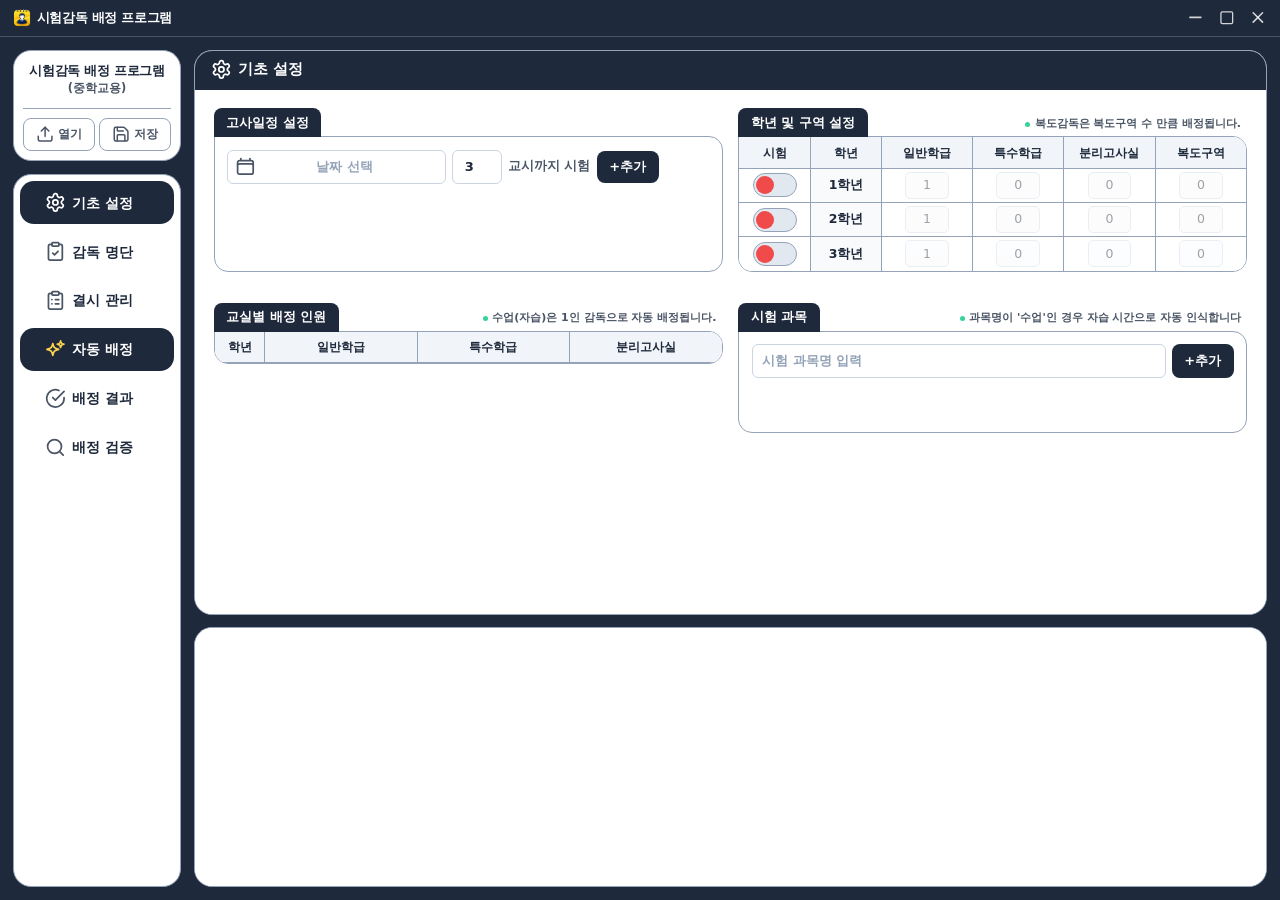
==== index.html @ 25b7bfa6 "시험감독 배정 프로그램 v1.0.0 Co-Authored-By: Claude Opus 5.5 <noreply@anthropic.com>" ====
<!DOCTYPE html>
<html lang="ko">
<head>
    <meta charset="UTF-8">
    <title>시험감독 배정 프로그램</title>
    <!-- Tailwind 런타임(로컬 사본). 오프라인에서도 동작하고, JS 에서 조합한 클래스명도 처리한다. -->
    <script src="tailwind.min.js"></script>
    <link rel="stylesheet" href="flatpickr.min.css">

    <script>
        // 색상 램프는 :root 의 CSS 변수 하나만 고치면 전체에 반영된다.
        // rgb(var(--x) / <alpha-value>) 형태라 bg-brand-600/80 같은 투명도 지정도 동작한다.
        const ramp = (name, steps) => Object.fromEntries(
            steps.map(s => [s, `rgb(var(--${name}-${s}) / <alpha-value>)`])
        );
        tailwind.config = {
            theme: {
                extend: {
                    colors: {
                        brand: ramp('brand', [50, 100, 200, 300, 400, 500, 600, 700, 800, 900, 950]),
                        surface: ramp('surface', [0, 50, 100, 200, 300]),
                        chrome: {
                            DEFAULT: 'rgb(var(--chrome) / <alpha-value>)',
                            hover: 'rgb(var(--chrome-hover) / <alpha-value>)',
                            border: 'rgb(var(--chrome-border) / <alpha-value>)',
                            soft: 'rgb(var(--chrome-soft) / <alpha-value>)',
                            'soft-hover': 'rgb(var(--chrome-soft-hover) / <alpha-value>)',
                        },
                        line: 'rgb(var(--line) / <alpha-value>)',
                        'text-main': 'rgb(var(--text-main) / <alpha-value>)',
                        'chrome-text': 'rgb(var(--chrome-text) / <alpha-value>)',
                        'brand-text': 'rgb(var(--brand-text) / <alpha-value>)',
                        head: 'rgb(var(--head) / <alpha-value>)',
                        stone: 'rgb(var(--stone) / <alpha-value>)',
                        pebble: 'rgb(var(--pebble) / <alpha-value>)',
                        // 마커 팔레트 — 범주(학년/역할/상태)를 색으로 구분하는 데만 쓴다.
                        teal:   'rgb(var(--teal) / <alpha-value>)',
                        coral:  'rgb(var(--coral) / <alpha-value>)',
                        amber:  'rgb(var(--amber) / <alpha-value>)',
                        orchid: 'rgb(var(--orchid) / <alpha-value>)',
                        // 파스텔 워시 — 부드러운 배경 틴트
                        mint:     'rgb(var(--mint) / <alpha-value>)',
                        peach:    'rgb(var(--peach) / <alpha-value>)',
                        lavender: 'rgb(var(--lavender) / <alpha-value>)',
                        'teal-mist': 'rgb(var(--teal-mist) / <alpha-value>)',
                    },
                    // 반경: 버튼·입력·내비 8px, 작은 카드 14px, 큰 카드/블록 18px, 태그만 알약.
                    // 기존 마크업의 rounded-lg / xl / 2xl 이 그대로 이 값에 떨어진다.
                    borderRadius: {
                        sm: '4px', md: '6px', lg: '8px', xl: '14px', '2xl': '18px', '3xl': '18px',
                    },
                    fontFamily: {
                        sans: ['haffer', 'Inter', 'General Sans', 'Geist', 'Pretendard Variable',
                               'Pretendard', '-apple-system', 'BlinkMacSystemFont', 'system-ui',
                               'Segoe UI', 'Apple SD Gothic Neo', 'Noto Sans KR', 'Malgun Gothic', 'sans-serif'],
                        mono: ['ui-monospace', 'JetBrains Mono', 'SFMono-Regular', 'Menlo', 'Consolas', 'monospace'],
                    },
                }
            }
        }
    </script>

    <style>
        .btn-tooltip-wrapper {
            position: relative;
        }
        .btn-tooltip-wrapper .tooltip-bubble {
            position: absolute;
            bottom: calc(100% + 6px);
            left: 50%;
            transform: translateX(-50%);
            opacity: 0;
            visibility: hidden;
            pointer-events: none;
            transition: opacity 0.15s ease-in-out, transform 0.15s ease-in-out;
            z-index: 9999;
            white-space: nowrap;
        }
        .btn-tooltip-wrapper:hover .tooltip-bubble {
            opacity: 1;
            visibility: visible;
        }

        /* 카드 내부 테이블 최하단 행 td의 border-bottom 제거 (이중 테두리 두꺼움 차단) */
        div.rounded-b-xl table tbody tr:last-child td,
        div.rounded-b-xl table tbody tr:last-child th,
        div.rounded-b-xl tbody tr:last-child td {
            border-bottom: 0 !important;
        }

        /* ── 색상 테마 ─────────────
           - #1E293B: 타이틀바, 메인 버튼, 메인 텍스트, 활성 탭
           - #313F52: 메디움 슬레이트, 버튼 호버, 캡슐 타이틀
           - #F04A4A: 포인트 코랄 레드 (초기화, 삭제, 경고)
           - #4A5565: 보조 텍스트, 서브 헤더, 보더 라인 포인트 */
        :root {
            /* Brand: #1E293B & #313F52 기반 슬레이트 팔레트 */
            --brand-50:  240 244 248;  /* #F0F4F8 */
            --brand-100: 224 232 240;  /* #E0E8F0 */
            --brand-200: 186 202 220;
            --brand-300: 140 164 194;
            --brand-400:  90 120 156;
            --brand-500:  49  63  82;  /* #313F52 — 서브/미디움 슬레이트 */
            --brand-600:  30  41  59;  /* #1E293B — 주 메인 버튼/액션 */
            --brand-700:  49  63  82;  /* #313F52 — 호버 */
            --brand-800:  20  28  41;
            --brand-900:  15  21  32;
            --brand-950:  10  15  23;

            /* Surfaces: 깨끗한 백색 카드 & 쿨 슬레이트 캔버스 */
            --surface-0:   255 255 255; /* 백색 카드면 */
            --surface-50:  248 250 252; /* 폼 백그라운드 */
            --surface-100: 241 245 249; /* 캔버스 바탕 #F1F5F9 */
            --surface-200: 203 213 225; /* 선명한 보더 라인 */
            --surface-300: 148 163 184;

            /* 타이틀바: #1E293B 슬레이트 메인 다크 */
            --chrome:            30  41  59;   /* #1E293B */
            --chrome-hover:      49  63  82;   /* #313F52 */
            --chrome-border:     20  28  41;
            --chrome-soft:      240 244 248;
            --chrome-soft-hover:224 232 240;

            --head: 241 245 249;        /* 표 머리 */
            --line: 148 163 184;        /* 헤어라인 진한 슬레이트 (#94A3B8) */
            --text-main:  30  41  59;   /* #1E293B — 메인 텍스트 */
            --stone:      74  85 101;   /* #4A5565 — 보조 텍스트 */
            --pebble:    148 163 184;   /* 플레이스홀더 */
            --chrome-text: 255 255 255;
            --brand-text:  255 255 255;

            /* 마커 (포인트 레드 #F04A4A) */
            --teal:   13 148 136;
            --coral: 240  74  74;       /* #F04A4A 포인트 코랄 레드 */
            --amber: 217 119   6;
            --orchid:124  58 237;

            /* 파스텔 워시 */
            --mint:     204 251 241;
            --peach:    254 243 199;
            --lavender: 237 233 254;
            --teal-mist:207 250 254;
        }

        /* 화면 크기 맞춤은 shell.js 의 fitZoom() 이 html 에 zoom 을 걸어 처리한다.
           zoom 아래에서는 vh/vw 가 함께 확대돼 넘치므로 --vh/--vw 를 대신 쓴다. */
        html {
            font-size: 12.5px;
            --vw: 1vw;
            --vh: 1vh;
        }

        body {
            margin: 0;
            font-family: haffer, Inter, "General Sans", Geist, "Pretendard Variable", Pretendard,
                         -apple-system, BlinkMacSystemFont, system-ui, "Segoe UI",
                         "Apple SD Gothic Neo", "Noto Sans KR", "Malgun Gothic", sans-serif;
            -webkit-font-smoothing: antialiased;
            -moz-osx-font-smoothing: grayscale;
        }

        /* #1E293B 단색 슬레이트 타이틀바 (하단 그레이 가로 라인 포함) */
        .sky { background-color: #1E293B; background-image: none; border-bottom: 1px solid #475569; }

        .hidden { display: none !important; }

        /* 모든 카드 및 컨테이너 그림자 완전 제거 */
        *, *::before, *::after {
            box-shadow: none !important;
        }

        /* ── 표 단일선 (Single Border) 정밀 규칙 ─────────────────── */
        table {
            border-collapse: collapse !important;
            width: 100%;
            border: none !important;
        }
        th, td {
            border: 1px solid rgb(var(--line)) !important;
            padding: 0.35rem 0.4rem;
        }
        thead th {
            position: sticky;
            top: 0;
            z-index: 30;
            background-color: #F1F5F9 !important;
            color: rgb(var(--text-main));
            border: 1px solid rgb(var(--line)) !important;
            font-weight: 700;
        }

        /* 카드 외곽 테두리와 표 외각 셀 테두리 이중 중첩 방지 */
        table tr:first-child th { border-top: none !important; }
        table tr:last-child td { border-bottom: 1px solid rgb(var(--line)) !important; }
        table th:first-child, table td:first-child { border-left: none !important; }
        table th:last-child, table td:last-child { border-right: none !important; }

        /* 표 내부 입력폼(select, input)의 명확한 입력 필드 경계 및 톤다운 배경 적용 */
        table td select, table td input.fld {
            border: 1px solid #CBD5E1 !important;
            border-radius: 5px !important;
            background-color: #F8FAFC !important;
            color: #0F172A !important;
            outline: none !important;
            text-align: center !important;
            text-align-last: center !important;
            transition: all 0.15s ease !important;
        }
        table td select option { text-align: left !important; }
        table td select:hover, table td input.fld:hover {
            border-color: #94A3B8 !important;
            background-color: #FFFFFF !important;
        }
        table td select:focus, table td input.fld:focus {
            border-color: #2563EB !important;
            background-color: #FFFFFF !important;
            box-shadow: 0 0 0 2px rgba(37, 99, 235, 0.25) !important;
        }

        .border-thick { border-right: 2px solid rgb(var(--surface-300)) !important; }
        .border-edge  { border-left: 2px solid rgb(var(--surface-300)) !important; }

        /* ── 검은색 V 체크 무늬 맑은 커스텀 체크박스 ── */
        .chk-custom {
            appearance: none; -webkit-appearance: none;
            width: 16px; height: 16px;
            border: 1.5px solid #94A3B8;
            border-radius: 4px;
            background-color: #FFFFFF;
            cursor: pointer;
            display: inline-flex; align-items: center; justify-content: center;
            position: relative;
            transition: all 0.15s ease;
            vertical-align: middle;
        }
        .chk-custom:hover { border-color: #475569; }
        .chk-custom:checked {
            background-color: #FFFFFF;
            border-color: #334155;
        }
        .chk-custom:checked::after {
            content: '';
            display: block;
            width: 4px; height: 8px;
            border: solid #0F172A;
            border-width: 0 1.5px 1.5px 0;
            transform: rotate(45deg);
            margin-bottom: 2px;
        }

        .hover-swap:hover {
            background-color: rgb(var(--brand-50)) !important;
            cursor: pointer;
            outline: 2px solid rgb(var(--brand-600));
            outline-offset: -2px;
        }
        /* 학급별 표: 이름 한 줄이 곧 교체 단위라, 한 줄만 굵게 잡아준다.
           (셀 전체를 잡으면 복도처럼 여러 명이 든 칸에서 전원이 대상인 것처럼 보인다) */
        .swap-name:hover {
            background-color: rgb(var(--brand-50)) !important;
            cursor: pointer;
            outline: 3px solid rgb(var(--brand-600));
            outline-offset: -1px;
        }
        /* 자동 배정 뒤 손으로 바꾼 칸 */
        .cell-changed { background-color: #FEF3C7 !important; }
        /* 검증 메시지에서 이동해 온 칸 */
        .cell-flash { outline: 3px solid #F04A4A !important; outline-offset: -3px; }
        .card-elev {
            box-shadow: none !important;
        }

        /* ── 학년 토글 스위치 ─────────────────────── */
        .grade-toggle {
            position: relative;
            width: 44px; height: 24px;
            background: #E2E8F0;
            border: 1px solid rgb(var(--line));
            border-radius: 999px;
            cursor: pointer;
            transition: background-color 0.2s, border-color 0.2s;
            flex-shrink: 0;
        }
        .grade-toggle::after {
            content: '';
            position: absolute;
            top: 2px; left: 2px;
            width: 18px; height: 18px;
            border-radius: 50%;
            background: #F04A4A;
            transition: transform 0.2s, background-color 0.2s;
            box-shadow: 0 1px 3px rgba(0,0,0,0.2);
        }
        .grade-toggle.active {
            background: #D1FAE5;
        }
        .grade-toggle.active::after {
            transform: translateX(20px);
            background: #2EB87E;
        }
        .grade-row-disabled td {
            opacity: 0.4;
            pointer-events: none;
        }
        .grade-row-disabled td:first-child {
            opacity: 1;
            pointer-events: auto;
        }
        tr[id^="grade-row-"].grade-row-disabled td:nth-child(2) {
            opacity: 1;
            pointer-events: auto;
        }

        #subject-tables-container { display: flex; flex-wrap: wrap; gap: 1rem; align-items: flex-start; }
        #subject-tables-container > div {
            margin-bottom: 0 !important;
            width: max-content !important; flex: none !important;
        }
        #subject-tables-container th, #subject-tables-container td { white-space: nowrap !important; }

        /* ── 스크롤바 ───────────────────────────── */
        ::-webkit-scrollbar { width: 9px; height: 9px; }
        ::-webkit-scrollbar-track { background: transparent; }
        ::-webkit-scrollbar-thumb {
            background-color: rgba(148, 163, 184, 0.5);
            border-radius: 9999px;
            border: 2px solid transparent;
            background-clip: padding-box;
        }
        ::-webkit-scrollbar-thumb:hover { background-color: rgba(100, 116, 139, 0.8); }
        * { scrollbar-width: thin; scrollbar-color: rgba(148, 163, 184, 0.5) transparent; }

        /* ── 애니메이션 ──────────────────────────────────────────── */
        @keyframes fadeIn { from { opacity: 0; transform: scale(0.96); } to { opacity: 1; transform: scale(1); } }
        .animate-fade-in { animation: fadeIn 0.15s ease-out forwards; }

        input[type='number'].hide-spin::-webkit-inner-spin-button,
        input[type='number'].hide-spin::-webkit-outer-spin-button { -webkit-appearance: none; margin: 0; }

        /* 선명한 입력 요소: 1px 선명한 보더, 톤다운 배경, 포커스 파랑 2px 링. */
        .fld {
            border: 1px solid #CBD5E1;
            border-radius: 6px;
            background-color: #F8FAFC;
            color: rgb(var(--text-main));
            outline: none;
            transition: border-color .15s, box-shadow .15s, background-color .15s;
        }
        .fld:hover {
            border-color: #94A3B8;
            background-color: #FFFFFF;
        }
        .fld::placeholder { color: rgb(var(--pebble)); }
        .fld:focus {
            border-color: rgb(var(--brand-600));
            background-color: #FFFFFF;
            box-shadow: 0 0 0 2px rgba(29, 78, 216, 0.3);
        }
        .fld:disabled { background-color: rgb(var(--surface-100)); color: rgb(var(--pebble)); border-color: #E2E8F0; }
        /* 감독 형평성 조절 카드: 입력폼 내부 배경 흰색 */
        #equity-card .fld { background-color: #FFFFFF; }
        /* 기초 설정 페이지 모든 카드: 입력폼 내부 배경 흰색 (비활성 제외) */
        #tab-config .fld:not(:disabled),
        #grade-cards-frame .fld:not(:disabled) { background-color: #FFFFFF; }
        #tab-config table td select:not(:disabled),
        #tab-config table td input.fld:not(:disabled),
        #grade-cards-frame table td select:not(:disabled) { background-color: #FFFFFF !important; }

        /* 날짜 입력 필드 텍스트 가운데 정렬 및 달력 피커 모달 명확화 */
        input[type="date"].fld {
            text-align: center;
            color-scheme: light;
        }
        input[type="date"]::-webkit-calendar-picker-indicator {
            cursor: pointer;
            border-radius: 4px;
            padding: 2px;
            transition: background-color 0.15s;
        }
        input[type="date"]::-webkit-calendar-picker-indicator:hover {
            background-color: rgba(37, 99, 235, 0.12);
        }

        body { user-select: none; }
        input, textarea, select { user-select: text; }

        /* ── 전체 아이콘(svg) 크기 1.3배 확대 ── */
        svg[class~="w-3"]   { width: 15.6px !important; }
        svg[class~="h-3"]   { height: 15.6px !important; }
        svg[class~="w-3.5"] { width: 18.2px !important; }
        svg[class~="h-3.5"] { height: 18.2px !important; }
        svg[class~="w-4"]   { width: 20.8px !important; }
        svg[class~="h-4"]   { height: 20.8px !important; }
        svg[class~="w-5"]   { width: 26px !important; }
        svg[class~="h-5"]   { height: 26px !important; }
        svg[class~="w-6"]   { width: 31.2px !important; }
        svg[class~="h-6"]   { height: 31.2px !important; }

        /* 칩/행 삭제(X) 버튼: 축소 크기 + hover 연한 붉은색 */
        .x-btn svg { width: 14.5px !important; height: 14.5px !important; }
        .x-btn { color: #FCA5A5 !important; }
        .x-btn:hover { color: #DC2626 !important; }

        /* ── flatpickr 달력 테마 ── */
        .flatpickr-calendar {
            border: 1px solid rgb(var(--line)) !important;
            border-radius: 14px !important;
            box-shadow: 0 12px 32px -8px rgba(15, 23, 42, 0.28) !important;
            padding: 4px !important;
            font-family: inherit;
        }
        .flatpickr-calendar.arrowTop:before, .flatpickr-calendar.arrowTop:after { border-bottom-color: rgb(var(--surface-0)); }
        .flatpickr-months { padding-top: 4px; }
        .flatpickr-month { color: rgb(var(--brand-600)) !important; }
        .flatpickr-current-month .flatpickr-monthDropdown-months, .flatpickr-current-month input.cur-year { font-weight: 800; }
        .flatpickr-weekday { color: rgb(var(--stone)) !important; font-weight: 700; font-size: 11px; }
        .flatpickr-weekdays .flatpickr-weekday:first-child { color: #E11D48 !important; }
        .flatpickr-weekdays .flatpickr-weekday:last-child { color: #2563EB !important; }
        .flatpickr-day { border-radius: 9px !important; font-weight: 600; color: rgb(var(--text-main)); }
        .flatpickr-day:hover { background: rgb(var(--brand-50)) !important; border-color: rgb(var(--brand-50)) !important; }
        .flatpickr-day.today { border-color: rgb(var(--brand-400)) !important; }
        .flatpickr-day.selected, .flatpickr-day.selected:hover {
            background: rgb(var(--brand-600)) !important;
            border-color: rgb(var(--brand-600)) !important;
            color: #fff !important;
            box-shadow: 0 2px 6px -1px rgba(30, 41, 59, 0.45);
        }
        .flatpickr-day.flatpickr-disabled, .flatpickr-day.prevMonthDay, .flatpickr-day.nextMonthDay { color: rgb(var(--pebble)); }
        .flatpickr-prev-month:hover svg, .flatpickr-next-month:hover svg { fill: rgb(var(--brand-600)) !important; }
    </style>
</head>
<body class="h-[calc(var(--vh)*100)] flex flex-col bg-chrome text-text-main text-[14px] overflow-hidden">

    <!-- ── 아이콘 스프라이트 (lucide) ───────────────────────────────────────
         <svg class="w-4 h-4"><use href="#i-이름"/></svg> 형태로 재사용한다. -->
    <svg style="display:none" aria-hidden="true">
        <defs>
            <g id="i-base" fill="none" stroke="currentColor" stroke-width="2" stroke-linecap="round" stroke-linejoin="round"></g>
        </defs>
        <symbol id="i-minus" viewBox="0 0 24 24" fill="none" stroke="currentColor" stroke-width="2" stroke-linecap="round" stroke-linejoin="round"><line x1="5" x2="19" y1="12" y2="12"/></symbol>
        <symbol id="i-square" viewBox="0 0 24 24" fill="none" stroke="currentColor" stroke-width="2" stroke-linecap="round" stroke-linejoin="round"><rect width="18" height="18" x="3" y="3" rx="2"/></symbol>
        <symbol id="i-x" viewBox="0 0 24 24" fill="none" stroke="currentColor" stroke-width="2" stroke-linecap="round" stroke-linejoin="round"><path d="M18 6 6 18"/><path d="m6 6 12 12"/></symbol>
        <symbol id="i-save" viewBox="0 0 24 24" fill="none" stroke="currentColor" stroke-width="2" stroke-linecap="round" stroke-linejoin="round"><path d="M15.2 3a2 2 0 0 1 1.4.6l3.8 3.8a2 2 0 0 1 .6 1.4V19a2 2 0 0 1-2 2H5a2 2 0 0 1-2-2V5a2 2 0 0 1 2-2z"/><path d="M17 21v-7a1 1 0 0 0-1-1H8a1 1 0 0 0-1 1v7"/><path d="M7 3v4a1 1 0 0 0 1 1h7"/></symbol>
        <symbol id="i-upload" viewBox="0 0 24 24" fill="none" stroke="currentColor" stroke-width="2" stroke-linecap="round" stroke-linejoin="round"><path d="M21 15v4a2 2 0 0 1-2 2H5a2 2 0 0 1-2-2v-4"/><polyline points="17 8 12 3 7 8"/><line x1="12" x2="12" y1="3" y2="15"/></symbol>
        <symbol id="i-download" viewBox="0 0 24 24" fill="none" stroke="currentColor" stroke-width="2" stroke-linecap="round" stroke-linejoin="round"><path d="M21 15v4a2 2 0 0 1-2 2H5a2 2 0 0 1-2-2v-4"/><polyline points="7 10 12 15 17 10"/><line x1="12" x2="12" y1="15" y2="3"/></symbol>
        <symbol id="i-trash" viewBox="0 0 24 24" fill="none" stroke="currentColor" stroke-width="2" stroke-linecap="round" stroke-linejoin="round"><path d="M3 6h18"/><path d="M19 6v14c0 1-1 2-2 2H7c-1 0-2-1-2-2V6"/><path d="M8 6V4c0-1 1-2 2-2h4c1 0 2 1 2 2v2"/><line x1="10" x2="10" y1="11" y2="17"/><line x1="14" x2="14" y1="11" y2="17"/></symbol>
        <symbol id="i-zap" viewBox="0 0 24 24" fill="none" stroke="#FCD34D" stroke-width="2" stroke-linecap="round" stroke-linejoin="round"><path d="M9.813 15.904 9 18.75l-.813-2.846a4.5 4.5 0 0 0-3.09-3.09L2.25 12l2.846-.813a4.5 4.5 0 0 0 3.09-3.09L9 5.25l.813 2.846a4.5 4.5 0 0 0 3.09 3.09L15.75 12l-2.846.813a4.5 4.5 0 0 0-3.09 3.09ZM18.259 8.715 18 9.75l-.259-1.035a3.375 3.375 0 0 0-2.455-2.456L14.25 6l1.036-.259a3.375 3.375 0 0 0 2.455-2.456L18 2.25l.259 1.035a3.375 3.375 0 0 0 2.456 2.456L21.75 6l-1.035.259a3.375 3.375 0 0 0-2.456 2.456Z"/></symbol>
        <symbol id="i-settings" viewBox="0 0 24 24" fill="none" stroke="currentColor" stroke-width="2" stroke-linecap="round" stroke-linejoin="round"><path d="M12.22 2h-.44a2 2 0 0 0-2 2v.18a2 2 0 0 1-1 1.73l-.43.25a2 2 0 0 1-2 0l-.15-.08a2 2 0 0 0-2.73.73l-.22.38a2 2 0 0 0 .73 2.73l.15.1a2 2 0 0 1 1 1.72v.51a2 2 0 0 1-1 1.74l-.15.09a2 2 0 0 0-.73 2.73l.22.38a2 2 0 0 0 2.73.73l.15-.08a2 2 0 0 1 2 0l.43.25a2 2 0 0 1 1 1.73V20a2 2 0 0 0 2 2h.44a2 2 0 0 0 2-2v-.18a2 2 0 0 1 1-1.73l.43-.25a2 2 0 0 1 2 0l.15.08a2 2 0 0 0 2.73-.73l.22-.39a2 2 0 0 0-.73-2.73l-.15-.08a2 2 0 0 1-1-1.74v-.5a2 2 0 0 1 1-1.74l.15-.09a2 2 0 0 0 .73-2.73l-.22-.38a2 2 0 0 0-2.73-.73l-.15.08a2 2 0 0 1-2 0l-.43-.25a2 2 0 0 1-1-1.73V4a2 2 0 0 0-2-2z"/><circle cx="12" cy="12" r="3"/></symbol>
        <symbol id="i-sliders" viewBox="0 0 24 24" fill="none" stroke="currentColor" stroke-width="2" stroke-linecap="round" stroke-linejoin="round"><line x1="21" x2="14" y1="4" y2="4"/><line x1="10" x2="3" y1="4" y2="4"/><line x1="21" x2="12" y1="12" y2="12"/><line x1="8" x2="3" y1="12" y2="12"/><line x1="21" x2="16" y1="20" y2="20"/><line x1="12" x2="3" y1="20" y2="20"/><line x1="14" x2="14" y1="2" y2="6"/><line x1="8" x2="8" y1="10" y2="14"/><line x1="16" x2="16" y1="18" y2="22"/></symbol>
        <symbol id="i-clipboard-check" viewBox="0 0 24 24" fill="none" stroke="currentColor" stroke-width="2" stroke-linecap="round" stroke-linejoin="round"><rect width="8" height="4" x="8" y="2" rx="1" ry="1"/><path d="M16 4h2a2 2 0 0 1 2 2v14a2 2 0 0 1-2 2H6a2 2 0 0 1-2-2V6a2 2 0 0 1 2-2h2"/><path d="m9 14 2 2 4-4"/></symbol>
        <symbol id="i-clipboard-list" viewBox="0 0 24 24" fill="none" stroke="currentColor" stroke-width="2" stroke-linecap="round" stroke-linejoin="round"><rect width="8" height="4" x="8" y="2" rx="1" ry="1"/><path d="M16 4h2a2 2 0 0 1 2 2v14a2 2 0 0 1-2 2H6a2 2 0 0 1-2-2V6a2 2 0 0 1 2-2h2"/><path d="M12 11h4"/><path d="M12 16h4"/><path d="M8 11h.01"/><path d="M8 16h.01"/></symbol>
        <symbol id="i-chevron-down" viewBox="0 0 24 24" fill="none" stroke="currentColor" stroke-width="2.5" stroke-linecap="round" stroke-linejoin="round"><path d="m6 9 6 6 6-6"/></symbol>
        <symbol id="i-check-circle" viewBox="0 0 24 24" fill="none" stroke="currentColor" stroke-width="2" stroke-linecap="round" stroke-linejoin="round"><path d="M22 11.08V12a10 10 0 1 1-5.93-9.14"/><polyline points="22 4 12 14.01 9 11.01"/></symbol>
        <symbol id="i-alert" viewBox="0 0 24 24" fill="none" stroke="currentColor" stroke-width="2" stroke-linecap="round" stroke-linejoin="round"><path d="m21.73 18-8-14a2 2 0 0 0-3.48 0l-8 14A2 2 0 0 0 4 21h16a2 2 0 0 0 1.73-3"/><path d="M12 9v4"/><path d="M12 17h.01"/></symbol>
        <symbol id="i-plus" viewBox="0 0 24 24" fill="none" stroke="currentColor" stroke-width="2.5" stroke-linecap="round" stroke-linejoin="round"><path d="M5 12h14"/><path d="M12 5v14"/></symbol>
        <symbol id="i-undo" viewBox="0 0 24 24" fill="none" stroke="currentColor" stroke-width="2" stroke-linecap="round" stroke-linejoin="round"><path d="M9 14 4 9l5-5"/><path d="M4 9h10.5a5.5 5.5 0 0 1 0 11H11"/></symbol>
        <symbol id="i-redo" viewBox="0 0 24 24" fill="none" stroke="currentColor" stroke-width="2" stroke-linecap="round" stroke-linejoin="round"><path d="m15 14 5-5-5-5"/><path d="M20 9H9.5a5.5 5.5 0 0 0 0 11H13"/></symbol>
        <symbol id="i-refresh" viewBox="0 0 24 24" fill="none" stroke="currentColor" stroke-width="2" stroke-linecap="round" stroke-linejoin="round"><path d="M3 12a9 9 0 0 1 9-9 9.75 9.75 0 0 1 6.74 2.74L21 8"/><path d="M21 3v5h-5"/><path d="M21 12a9 9 0 0 1-9 9 9.75 9.75 0 0 1-6.74-2.74L3 16"/><path d="M8 16H3v5"/></symbol>
        <symbol id="i-rocket" viewBox="0 0 24 24" fill="none" stroke="currentColor" stroke-width="2" stroke-linecap="round" stroke-linejoin="round"><path d="M4.5 16.5c-1.5 1.26-2 5-2 5s3.74-.5 5-2c.71-.84.7-2.13-.09-2.91a2.18 2.18 0 0 0-2.91 0z"/><path d="m12 15-3-3a22 22 0 0 1 2-3.95A12.88 12.88 0 0 1 22 2c0 2.72-.78 7.5-6 11a22.35 22.35 0 0 1-4 2z"/><path d="M9 12H4s.55-3.03 2-4c1.62-1.08 5 0 5 0"/><path d="M12 15v5s3.03-.55 4-2c1.08-1.62 0-5 0-5"/></symbol>
        <symbol id="i-search" viewBox="0 0 24 24" fill="none" stroke="currentColor" stroke-width="2" stroke-linecap="round" stroke-linejoin="round"><circle cx="11" cy="11" r="8"/><path d="m21 21-4.3-4.3"/></symbol>
        <symbol id="i-swap" viewBox="0 0 24 24" fill="none" stroke="currentColor" stroke-width="2" stroke-linecap="round" stroke-linejoin="round"><path d="M8 3 4 7l4 4"/><path d="M4 7h16"/><path d="m16 21 4-4-4-4"/><path d="M20 17H4"/></symbol>
        <symbol id="i-info" viewBox="0 0 24 24" fill="none" stroke="currentColor" stroke-width="2" stroke-linecap="round" stroke-linejoin="round"><circle cx="12" cy="12" r="10"/><path d="M12 16v-4"/><path d="M12 8h.01"/></symbol>
    </svg>

    <!-- ── 커스텀 타이틀바 (frameless 창) ─────────────────────────────── -->
    <div id="titlebar"
         class="pywebview-drag-region sky text-chrome-text px-4 py-[8px] flex justify-between items-center text-[13px] flex-shrink-0 z-30">
        <span class="font-bold tracking-tight flex items-center gap-2">
            <img src="icon.png" alt="" class="w-[18px] h-[18px]" draggable="false">
            시험감독 배정 프로그램
        </span>
        <div class="flex items-center space-x-4">
            <button id="win-min" title="최소화" class="w-6 h-6 flex items-center justify-center text-chrome-text/80 hover:bg-white/20 hover:text-chrome-text rounded-md cursor-pointer transition-colors">
                <svg class="w-4 h-4"><use href="#i-minus"/></svg>
            </button>
            <button id="win-max" title="최대화" class="w-6 h-6 flex items-center justify-center text-chrome-text/80 hover:bg-white/20 hover:text-chrome-text rounded-md cursor-pointer transition-colors">
                <svg class="w-3 h-3"><use href="#i-square"/></svg>
            </button>
            <button id="win-close" title="닫기" class="w-6 h-6 flex items-center justify-center text-chrome-text/80 hover:bg-coral hover:text-white rounded-md cursor-pointer transition-colors">
                <svg class="w-4 h-4 -translate-x-[0.5px]"><use href="#i-x"/></svg>
            </button>
        </div>
    </div>

    <div class="flex-grow overflow-hidden p-[13px] flex space-x-[13px]">

        <!-- ── 좌측 사이드바 ────── -->
        <div class="w-[168px] flex-shrink-0 flex flex-col gap-[13px]">

            <!-- [상단 사이드바 카드] 프로그램 이름 & 열기/저장 -->
            <div class="bg-surface-0 rounded-2xl border border-line card-elev p-3 flex flex-col justify-between relative z-20 gap-2.5">
                <div class="text-center leading-tight py-1">
                    <div class="font-extrabold text-[13px] tracking-tight whitespace-nowrap text-text-main">시험감독 배정 프로그램</div>
                    <div class="font-semibold text-[11.5px] text-stone mt-0.5">(중학교용)</div>
                </div>

                <!-- 구분선 -->
                <div class="border-t border-line w-full my-0.5"></div>

                <!-- 열기 / 저장 -->
                <div class="grid grid-cols-2 gap-1.5">
                    <!-- 열기 -->
                    <div class="btn-tooltip-wrapper relative w-full">
                        <button id="btn-global-load"
                                class="w-full py-2 px-1.5 flex items-center justify-center gap-1 rounded-lg border border-line bg-surface-0 hover:bg-surface-100 text-stone hover:text-text-main font-semibold text-[12px] transition-all cursor-pointer shadow-sm">
                            <svg class="w-3.5 h-3.5 flex-shrink-0"><use href="#i-upload"/></svg>
                            <span>열기</span>
                        </button>
                        <!-- 위쪽 말풍선 툴팁 -->
                        <div class="tooltip-bubble flex flex-col items-center">
                            <div class="bg-[#1E293B] text-white text-[11px] font-bold px-2.5 py-1 rounded-md shadow-2xl border border-white/20">
                                설정 및 배정결과 열기
                            </div>
                            <div class="w-0 h-0 border-x-4 border-x-transparent border-t-4 border-t-[#1E293B] -mt-[0.5px]"></div>
                        </div>
                    </div>
                    <!-- 저장 -->
                    <div class="btn-tooltip-wrapper relative w-full">
                        <button id="btn-global-save"
                                class="w-full py-2 px-1.5 flex items-center justify-center gap-1 rounded-lg border border-line bg-surface-0 hover:bg-surface-100 text-stone hover:text-text-main font-semibold text-[12px] transition-all cursor-pointer shadow-sm">
                            <svg class="w-3.5 h-3.5 flex-shrink-0"><use href="#i-save"/></svg>
                            <span>저장</span>
                        </button>
                        <!-- 위쪽 말풍선 툴팁 -->
                        <div class="tooltip-bubble flex flex-col items-center">
                            <div class="bg-[#1E293B] text-white text-[11px] font-bold px-2.5 py-1 rounded-md shadow-2xl border border-white/20">
                                설정 및 배정결과 저장
                            </div>
                            <div class="w-0 h-0 border-x-4 border-x-transparent border-t-4 border-t-[#1E293B] -mt-[0.5px]"></div>
                        </div>
                    </div>

                </div>
            </div>

            <!-- [하단 사이드바 카드] 탭 메뉴 -->
            <div class="bg-surface-0 flex-1 min-h-0 rounded-2xl border border-line card-elev flex flex-col overflow-hidden">
                <!-- 메뉴 -->
                <nav id="sidebar-nav" class="flex-grow p-2 space-y-2 overflow-y-auto"></nav>

            </div>

        </div>

        <!-- ── 콘텐츠 패널 ──────────────── -->
        <div class="flex-grow min-w-0 flex flex-col gap-4 relative z-10 h-full overflow-hidden">

            <!-- [상단 메인 프레임 패널] 기본 설정 등 메인 탭 콘텐츠 -->
            <div class="bg-surface-0 flex-1 min-h-0 rounded-2xl border border-line card-elev overflow-hidden flex flex-col">

                <!-- 기본 설정 -->
                <section id="tab-config" class="tab-content h-full flex flex-col">
                    <div class="px-5 py-2.5 bg-[#1E293B] text-white border-b border-[#1E293B] flex items-center justify-between flex-shrink-0">
                        <h2 class="font-semibold text-[15px] flex items-center gap-2 text-white">
                            <svg class="w-4 h-4 text-white"><use href="#i-settings"/></svg> 기초 설정
                        </h2>
                    </div>

                    <div class="flex-1 overflow-auto bg-surface-0 p-6">
                        <input type="hidden" id="exam-name" value="">

                        <div class="max-w-[1070px] w-full mx-auto space-y-10">
                            <!-- 1행: 고사 일정 및 교시 설정 (좌) & 학년 및 학급 설정 (우) -->
                            <div class="grid grid-cols-1 md:grid-cols-2 gap-x-5 gap-y-10 items-start">

                                <!-- 고사 일정 및 교시 설정 카드 -->
                                <div class="flex flex-col h-full">
                                    <div class="inline-flex items-center bg-[#1E293B] text-white px-4 py-1.5 rounded-t-lg font-bold text-[13px] self-start z-10 -mb-[1px]">
                                        고사일정 설정
                                    </div>
                                    <div class="bg-surface-0 border border-line rounded-b-xl rounded-tr-xl overflow-hidden shadow-sm flex flex-col flex-1 p-4">
                                        <div class="flex items-center gap-2 mb-3">
                                            <div class="relative flex items-center">
                                                <svg class="absolute left-2.5 w-4 h-4 text-stone pointer-events-none z-10" xmlns="http://www.w3.org/2000/svg" fill="none" viewBox="0 0 24 24" stroke-width="2" stroke="currentColor"><path stroke-linecap="round" stroke-linejoin="round" d="M6.75 3v2.25M17.25 3v2.25M3 18.75V7.5a2.25 2.25 0 0 1 2.25-2.25h13.5A2.25 2.25 0 0 1 21 7.5v11.25m-18 0A2.25 2.25 0 0 0 5.25 21h13.5A2.25 2.25 0 0 0 21 18.75m-18 0V11.25A2.25 2.25 0 0 1 5.25 9h13.5A2.25 2.25 0 0 1 21 11.25v7.5"/></svg>
                                                <input type="text" id="new-date" class="fld pl-8 pr-3 py-2 text-[13px] font-bold cursor-pointer text-center" placeholder="날짜 선택" readonly>
                                            </div>
                                            <input type="number" id="daily-periods" class="fld w-16 px-2 py-2 text-[13px] font-bold text-center" min="1" max="7" value="3">
                                            <span class="font-bold text-[12.5px] text-stone">교시까지 시험</span>
                                            <button id="btn-add-date" class="px-4 py-2 bg-brand-600 hover:bg-brand-700 text-brand-text font-bold rounded-lg text-[13px] shadow-sm cursor-pointer transition-colors">+추가</button>
                                        </div>
                                        <div id="date-list" class="flex flex-wrap gap-1.5 min-h-[32px]"></div>
                                    </div>
                                </div>

                                <!-- 학년 및 구역 설정 카드 (카드 자체가 표) -->
                                <div class="flex flex-col h-full">
                                    <div class="flex items-end justify-between -mb-[1px] relative z-10">
                                        <div class="inline-flex items-center bg-[#1E293B] text-white px-4 py-1.5 rounded-t-lg font-bold text-[13px]">
                                            학년 및 구역 설정
                                        </div>
                                        <span class="flex items-center gap-1.5 pr-2 pb-1.5 text-[11px] font-semibold text-stone">
                                            <span class="w-1.5 h-1.5 rounded-full bg-emerald-400 flex-shrink-0"></span>
                                            복도감독은 복도구역 수 만큼 배정됩니다.
                                        </span>
                                    </div>
                                    <div class="bg-surface-0 border border-line rounded-b-xl rounded-tr-xl overflow-hidden shadow-sm flex flex-col flex-1">
                                        <div class="overflow-x-auto flex-1">
                                            <table class="w-full text-center text-[12.5px] border-collapse">
                                                <thead class="bg-surface-100 text-text-main font-bold text-[12px]">
                                                    <tr><th class="w-12 p-2 border border-line bg-surface-100">시험</th><th class="w-16 p-2 border border-line bg-surface-100">학년</th><th class="w-[18%] p-2 border border-line bg-surface-100">일반학급</th><th class="w-[18%] p-2 border border-line bg-surface-100">특수학급</th><th class="w-[18%] p-2 border border-line bg-surface-100">분리고사실</th><th class="w-[18%] p-2 border border-line bg-surface-100">복도구역</th></tr>
                                                </thead>
                                                <tbody class="bg-surface-0">
                                                    <tr id="grade-row-1" class="grade-row-disabled">
                                                        <td class="p-1 border border-line"><div class="flex justify-center"><div class="grade-toggle" id="grade-1" data-grade="1"></div></div></td>
                                                        <td class="bg-surface-50 font-bold p-1 border border-line">1학년</td>
                                                        <td class="p-1 border border-line"><input type="number" id="class-count-1" class="fld w-14 p-1 text-center hide-spin" min="1" max="20" value="1" disabled></td>
                                                        <td class="p-1 border border-line"><input type="number" id="sp-count-1" class="fld w-14 p-1 text-center hide-spin" min="0" max="10" value="0" disabled></td>
                                                        <td class="p-1 border border-line"><input type="number" id="sep-count-1" class="fld w-14 p-1 text-center hide-spin" min="0" max="10" value="0" disabled></td>
                                                        <td class="p-1 border border-line"><input type="number" id="hw-count-1" class="fld w-14 p-1 text-center hide-spin" min="0" max="10" value="0" disabled></td>
                                                    </tr>
                                                    <tr id="grade-row-2" class="grade-row-disabled">
                                                        <td class="p-1 border border-line"><div class="flex justify-center"><div class="grade-toggle" id="grade-2" data-grade="2"></div></div></td>
                                                        <td class="bg-surface-50 font-bold p-1 border border-line">2학년</td>
                                                        <td class="p-1 border border-line"><input type="number" id="class-count-2" class="fld w-14 p-1 text-center hide-spin" min="1" max="20" value="1" disabled></td>
                                                        <td class="p-1 border border-line"><input type="number" id="sp-count-2" class="fld w-14 p-1 text-center hide-spin" min="0" max="10" value="0" disabled></td>
                                                        <td class="p-1 border border-line"><input type="number" id="sep-count-2" class="fld w-14 p-1 text-center hide-spin" min="0" max="10" value="0" disabled></td>
                                                        <td class="p-1 border border-line"><input type="number" id="hw-count-2" class="fld w-14 p-1 text-center hide-spin" min="0" max="10" value="0" disabled></td>
                                                    </tr>
                                                    <tr id="grade-row-3" class="grade-row-disabled">
                                                        <td class="p-1 border border-line"><div class="flex justify-center"><div class="grade-toggle" id="grade-3" data-grade="3"></div></div></td>
                                                        <td class="bg-surface-50 font-bold p-1 border border-line">3학년</td>
                                                        <td class="p-1 border border-line"><input type="number" id="class-count-3" class="fld w-14 p-1 text-center hide-spin" min="1" max="20" value="1" disabled></td>
                                                        <td class="p-1 border border-line"><input type="number" id="sp-count-3" class="fld w-14 p-1 text-center hide-spin" min="0" max="10" value="0" disabled></td>
                                                        <td class="p-1 border border-line"><input type="number" id="sep-count-3" class="fld w-14 p-1 text-center hide-spin" min="0" max="10" value="0" disabled></td>
                                                        <td class="p-1 border border-line"><input type="number" id="hw-count-3" class="fld w-14 p-1 text-center hide-spin" min="0" max="10" value="0" disabled></td>
                                                    </tr>
                                                </tbody>
                                            </table>
                                        </div>
                                    </div>
                                </div>
                            </div>

                            <!-- 2행: 교실별 배정 인원 (좌 50%) & 시험 과목 (우 50%) -->
                            <div class="grid grid-cols-1 md:grid-cols-2 gap-x-5 gap-y-10 items-start">

                                <!-- 교실별 배정 인원 카드 -->
                                <div class="flex flex-col">
                                    <div class="flex items-end justify-between -mb-[1px] relative z-10">
                                        <div class="inline-flex items-center bg-[#1E293B] text-white px-4 py-1.5 rounded-t-lg font-bold text-[13px]">
                                            교실별 배정 인원
                                        </div>
                                        <span class="flex items-center gap-1.5 pr-2 pb-1.5 text-[11px] font-semibold text-stone">
                                            <span class="w-1.5 h-1.5 rounded-full bg-emerald-400 flex-shrink-0"></span>
                                            수업(자습)은 1인 감독으로 자동 배정됩니다.
                                        </span>
                                    </div>
                                    <div class="bg-surface-0 border border-line rounded-b-xl rounded-tr-xl overflow-hidden shadow-sm">
                                        <div class="overflow-x-auto">
                                        <table class="w-full text-center text-[12.5px] border-collapse table-fixed" id="rules-invig-table">
                                            <thead class="bg-surface-100 text-text-main font-bold text-[12px]">
                                                <tr><th class="w-16 p-2 border border-line bg-surface-100">학년</th><th class="p-2 border border-line bg-surface-100">일반학급</th><th class="p-2 border border-line bg-surface-100">특수학급</th><th class="p-2 border border-line bg-surface-100">분리고사실</th></tr>
                                            </thead>
                                            <tbody id="rules-invig-body" class="bg-surface-0"></tbody>
                                        </table>
                                        </div>
                                    </div>
                                </div>

                                <!-- 시험 과목 카드 -->
                                <div class="flex flex-col h-full">
                                    <div class="flex items-end justify-between -mb-[1px] relative z-10">
                                        <div class="inline-flex items-center bg-[#1E293B] text-white px-4 py-1.5 rounded-t-lg font-bold text-[13px]">
                                            시험 과목
                                        </div>
                                        <span class="flex items-center gap-1.5 pr-2 pb-1.5 text-[11px] font-semibold text-stone">
                                            <span class="w-1.5 h-1.5 rounded-full bg-emerald-400 flex-shrink-0"></span>
                                            과목명이 '수업'인 경우 자습 시간으로 자동 인식합니다
                                        </span>
                                    </div>
                                    <div class="bg-surface-0 border border-line rounded-b-xl rounded-tr-xl overflow-hidden shadow-sm flex flex-col flex-1 p-4">
                                        <div class="flex gap-2 mb-3">
                                            <input type="text" id="new-subject" class="fld flex-1 px-3 py-2 text-[13px] font-bold" placeholder="시험 과목명 입력">
                                            <button id="btn-add-subject" class="px-4 py-2 bg-brand-600 hover:bg-brand-700 text-brand-text font-bold rounded-lg text-[13px] shadow-sm cursor-pointer transition-colors">+추가</button>
                                        </div>
                                        <div id="subject-list" class="flex flex-wrap gap-1.5 min-h-[32px]"></div>
                                    </div>
                                </div>
                            </div>
                        </div>
                    </div>
                </section>

            <!-- 배정 규칙 설정 모달 -->
            <div id="rules-modal" tabindex="0" class="hidden fixed inset-0 bg-ink/40 backdrop-blur-[2px] flex items-center justify-center z-[10000] outline-none p-4">
              <div class="bg-surface-0 rounded-2xl border border-surface-200 shadow-xl w-[860px] max-w-[calc(var(--vw)*94)] max-h-[calc(var(--vh)*88)] flex flex-col overflow-hidden animate-fade-in">
                <div class="px-5 py-3 bg-[#1E293B] text-white flex items-center gap-2 flex-shrink-0">
                    <h2 class="font-semibold text-[15px] flex items-center gap-2 text-white">
                        <svg class="w-4 h-4 text-white"><use href="#i-sliders"/></svg> 배정 규칙 설정
                    </h2>
                </div>
                <div class="flex-1 overflow-auto p-5">
                    <div class="grid grid-cols-2 gap-5 w-full">

                        <div class="bg-surface-0 rounded-xl border border-coral/30 overflow-hidden">
                            <div class="px-4 py-2.5 bg-coral/10 border-b border-coral/25 flex items-center gap-2">
                                <svg class="w-4 h-4 text-coral"><use href="#i-alert"/></svg>
                                <h3 class="font-semibold text-[13.5px] text-text-main">배정 금지 규칙</h3>
                            </div>
                            <div class="p-4 space-y-3">
                                <div class="flex items-center justify-between"><label class="font-bold text-[13px]">담당교과 시간 배정 금지</label><input type="checkbox" id="rule-subject" class="w-4 h-4 accent-coral cursor-pointer"></div>
                                <div class="flex items-center justify-between"><label class="font-bold text-[13px]">담임학급 시간 배정 금지</label><input type="checkbox" id="rule-homeroom" class="w-4 h-4 accent-coral cursor-pointer"></div>
                                <div class="flex items-center justify-between"><label class="font-bold text-[13px]">복도감독 연속 배정 금지</label><input type="checkbox" id="rule-hallconsec" class="w-4 h-4 accent-coral cursor-pointer"></div>
                                <div class="flex items-center justify-between"><label class="font-bold text-[13px]">동일학급 연속 배정 금지</label><input type="checkbox" id="rule-sameclass" class="w-4 h-4 accent-coral cursor-pointer"></div>
                                <div class="flex items-center justify-between"><label class="font-bold text-[13px]">수업감독(자습) 연속 배정 금지</label><input type="checkbox" id="rule-classconsec" class="w-4 h-4 accent-coral cursor-pointer"></div>
                            </div>
                        </div>

                        <div id="equity-card" class="bg-surface-0 rounded-xl border border-brand-200 overflow-hidden">
                            <div class="px-4 py-2.5 bg-brand-50 border-b border-brand-200 flex items-center gap-2">
                                <svg class="w-4 h-4 text-brand-600"><use href="#i-sliders"/></svg>
                                <h3 class="font-semibold text-[13.5px] text-text-main">감독 형평성 조절</h3>
                            </div>
                            <div class="p-4">
                                <div class="mb-4 pb-4 border-b border-surface-200">
                                    <label class="block font-bold text-[13px] mb-2.5">감독별 피로도 설정 (가장 어려움:5, 가장 쉬움:1)</label>
                                    <div class="grid grid-cols-3 gap-2">
                                        <div class="flex items-center justify-between bg-surface-50 px-2 py-1.5 rounded-lg border border-surface-200"><span class="text-[12px] font-bold">정감독</span><input type="number" id="rule-f-main" class="fld w-11 text-center text-[12px] py-0.5 hide-spin" min="1" max="5" oninput="this.value=this.value.replace(/[^1-5]/g,'').slice(0,1)" value="5"></div>
                                        <div class="flex items-center justify-between bg-surface-50 px-2 py-1.5 rounded-lg border border-surface-200"><span class="text-[12px] font-bold">부감독</span><input type="number" id="rule-f-sub" class="fld w-11 text-center text-[12px] py-0.5 hide-spin" min="1" max="5" oninput="this.value=this.value.replace(/[^1-5]/g,'').slice(0,1)" value="3"></div>
                                        <div class="flex items-center justify-between bg-surface-50 px-2 py-1.5 rounded-lg border border-surface-200"><span class="text-[12px] font-bold">수업감독</span><input type="number" id="rule-f-class" class="fld w-11 text-center text-[12px] py-0.5 hide-spin" min="1" max="5" oninput="this.value=this.value.replace(/[^1-5]/g,'').slice(0,1)" value="1"></div>
                                        <div class="flex items-center justify-between bg-surface-50 px-2 py-1.5 rounded-lg border border-surface-200"><span class="text-[12px] font-bold">복도감독</span><input type="number" id="rule-f-hall" class="fld w-11 text-center text-[12px] py-0.5 hide-spin" min="1" max="5" oninput="this.value=this.value.replace(/[^1-5]/g,'').slice(0,1)" value="2"></div>
                                        <div class="flex items-center justify-between bg-surface-50 px-2 py-1.5 rounded-lg border border-surface-200"><span class="text-[12px] font-bold">분리감독</span><input type="number" id="rule-f-sep" class="fld w-11 text-center text-[12px] py-0.5 hide-spin" min="1" max="5" oninput="this.value=this.value.replace(/[^1-5]/g,'').slice(0,1)" value="4"></div>
                                        <div class="flex items-center justify-between bg-surface-50 px-2 py-1.5 rounded-lg border border-surface-200"><span class="text-[12px] font-bold">특수감독</span><input type="number" id="rule-f-sp" class="fld w-11 text-center text-[12px] py-0.5 hide-spin" min="1" max="5" oninput="this.value=this.value.replace(/[^1-5]/g,'').slice(0,1)" value="4"></div>
                                    </div>
                                </div>
                                <div class="space-y-3">
                                    <div class="flex items-center justify-between gap-2"><label class="font-bold text-[13px]">일일 최대 연속감독 시간</label>
                                        <select id="rule-maxconsec" class="fld px-2 py-1.5 text-[12.5px] font-bold cursor-pointer">
                                            <option value="2">2시간</option>
                                            <option value="3">3시간</option>
                                            <option value="99" selected>제한없음</option>
                                        </select>
                                    </div>
                                    <div class="flex items-center justify-between gap-2"><label class="font-bold text-[13px]">일일 최대 감독시간 편차</label>
                                        <select id="rule-maxdiff" class="fld px-2 py-1.5 text-[12.5px] font-bold cursor-pointer">
                                            <option value="1">1시간</option>
                                            <option value="2">2시간</option>
                                            <option value="3">3시간</option>
                                            <option value="99" selected>제한없음</option>
                                        </select>
                                    </div>
                                    <div class="flex items-center justify-between gap-2"><label class="font-bold text-[13px]">우선 배정 기준</label>
                                        <select id="rule-bal-strategy" class="fld px-2 py-1.5 text-[12.5px] font-bold cursor-pointer">
                                            <option value="FATIGUE" selected>누적 피로도 공평하게 우선 (권장)</option>
                                            <option value="COUNT">총 감독 횟수 공평하게 우선</option>
                                        </select>
                                    </div>
                                </div>
                            </div>
                        </div>
                    </div>
                </div>
                <div class="px-5 py-3 bg-surface-50 border-t border-surface-100 flex justify-end gap-2 flex-shrink-0">
                    <button onclick="closeRulesModal()" class="px-4 py-1.5 border border-surface-300 bg-surface-0 hover:bg-surface-50 font-bold rounded-lg text-[13px] shadow-sm cursor-pointer transition-colors">취소 (Esc)</button>
                    <button id="btn-rules-run" class="px-5 py-1.5 bg-brand-600 hover:bg-brand-700 text-brand-text font-semibold rounded-lg text-[13px] shadow-sm cursor-pointer transition-colors inline-flex items-center gap-1.5"><svg class="w-4 h-4"><use href="#i-zap"/></svg> 배정 실행</button>
                </div>
              </div>
            </div>

            <!-- 감독 명단 -->
            <section id="tab-teachers" class="tab-content hidden h-full flex flex-col">
                <div class="px-5 py-2.5 bg-[#1E293B] text-white border-b border-[#1E293B] flex items-center justify-between flex-shrink-0">
                    <h2 class="font-semibold text-[15px] flex items-center gap-2 text-white">
                        <svg class="w-4 h-4 text-white"><use href="#i-clipboard-check"/></svg> 감독 명단
                    </h2>
                    <div class="flex items-center gap-2">
                        <button id="btn-add-teacher" class="inline-flex items-center justify-center gap-1.5 w-[125px] h-9 border border-white/25 bg-white/10 text-white hover:bg-white/20 font-bold rounded-lg text-[13px] shadow-sm cursor-pointer transition-colors">
                            <svg class="w-3.5 h-3.5"><use href="#i-plus"/></svg> 명단 추가
                        </button>
                        <button id="btn-upload-csv" class="inline-flex items-center justify-center gap-1.5 w-[125px] h-9 border border-white/25 bg-white/10 text-white hover:bg-white/20 font-bold rounded-lg text-[13px] shadow-sm cursor-pointer transition-colors">
                            <svg class="w-3.5 h-3.5"><use href="#i-upload"/></svg> 명단 올리기
                        </button>
                        <button id="btn-download-template" class="inline-flex items-center justify-center gap-1.5 w-[125px] h-9 border border-white/25 bg-white/10 text-white hover:bg-white/20 font-bold rounded-lg text-[13px] shadow-sm cursor-pointer transition-colors">
                            <svg class="w-3.5 h-3.5"><use href="#i-download"/></svg> 양식 내려받기
                        </button>
                        <button id="btn-clear-teachers" class="inline-flex items-center justify-center gap-1.5 w-[125px] h-9 bg-[#F04A4A] hover:bg-[#D93838] text-white font-bold rounded-lg text-[13px] shadow-sm cursor-pointer transition-colors border-0">
                            <svg class="w-3.5 h-3.5 text-white"><use href="#i-trash"/></svg> 명단 초기화
                        </button>
                    </div>
                </div>
                <div class="flex-1 overflow-auto pb-4">
                    <table class="w-full text-center table-fixed text-[13px]">
                        <thead class="bg-[#F1F5F9] text-text-main font-bold text-[13px] sticky top-0 z-20">
                            <tr>
                                <th class="w-10">순</th>
                                <th class="w-20">성명</th>
                                <th class="w-24">담당교과</th>
                                <th class="w-16">담임</th>
                                <th class="w-20 min-w-[72px]">정감독<br><input type="checkbox" id="chk-all-main" onchange="toggleAllRoles('isMain', this.checked)" class="mt-1 chk-custom"></th>
                                <th class="w-20 min-w-[72px]">부감독<br><input type="checkbox" id="chk-all-sub" onchange="toggleAllRoles('isSub', this.checked)" class="mt-1 chk-custom"></th>
                                <th class="w-20 min-w-[72px]">수업1<br><input type="checkbox" id="chk-all-c1" onchange="toggleAllRoles('isClass1', this.checked)" class="mt-1 chk-custom"></th>
                                <th class="w-20 min-w-[72px]">수업2<br><input type="checkbox" id="chk-all-c2" onchange="toggleAllRoles('isClass2', this.checked)" class="mt-1 chk-custom"></th>
                                <th class="w-20 min-w-[72px]">수업3<br><input type="checkbox" id="chk-all-c3" onchange="toggleAllRoles('isClass3', this.checked)" class="mt-1 chk-custom"></th>
                                <th class="w-20 min-w-[72px]">복도감독<br><input type="checkbox" id="chk-all-hall" onchange="toggleAllRoles('isHallway', this.checked)" class="mt-1 chk-custom"></th>
                                <th class="w-20 min-w-[72px]">분리감독<br><input type="checkbox" id="chk-all-sep" onchange="toggleAllRoles('isSeparated', this.checked)" class="mt-1 chk-custom"></th>
                                <th class="w-20 min-w-[72px]">특수감독<br><input type="checkbox" id="chk-all-sp" onchange="toggleAllRoles('isSpecial', this.checked)" class="mt-1 chk-custom"></th>
                                <th class="w-36">참고사항</th>
                                <th class="w-10">삭제</th>
                            </tr>
                        </thead>
                        <tbody id="teacher-list-body" class="bg-surface-0"></tbody>
                    </table>
                </div>
            </section>

            <!-- 결시 관리 -->
            <section id="tab-absences" class="tab-content hidden h-full flex flex-col">
                <div class="px-5 py-2.5 bg-[#1E293B] text-white border-b border-[#1E293B] flex items-center justify-between flex-shrink-0">
                    <h2 class="font-semibold text-[15px] flex items-center gap-2 text-white">
                        <svg class="w-4 h-4 text-white"><use href="#i-clipboard-list"/></svg> 결시 관리
                    </h2>
                    <button onclick="clearAllAbsences()" class="inline-flex items-center gap-1.5 px-3 py-1.5 bg-[#F04A4A] hover:bg-[#D93838] text-white font-bold rounded-lg text-[13px] shadow-sm cursor-pointer transition-colors border-0">
                        <svg class="w-3.5 h-3.5 text-white"><use href="#i-trash"/></svg> 결시 초기화
                    </button>
                </div>
                <div class="bg-surface-50 px-5 py-3.5 border-b border-surface-200 flex-shrink-0 flex items-center gap-4 flex-wrap" id="brush-toolbar"></div>
                <div class="flex-1 overflow-auto pb-4 min-h-0">
                    <div class="w-full min-w-full">
                        <table class="w-full min-w-full text-center whitespace-nowrap text-[14px] border-collapse" id="absence-table">
                            <thead id="absence-list-head" class="bg-[#F1F5F9] text-text-main font-bold text-[14px] sticky top-0 z-20"></thead>
                            <tbody id="absence-list-body" class="bg-surface-0" onmouseleave="isDragging=false;isRightDragging=false;"></tbody>
                        </table>
                    </div>
                </div>
            </section>

            <!-- 배정 결과 -->
            <section id="tab-result" class="tab-content hidden h-full flex flex-col">
                <div class="px-5 py-2.5 bg-[#1E293B] text-white border-b border-[#1E293B] flex items-center justify-between flex-shrink-0 gap-4">
                    <div class="flex items-center gap-4 min-w-0">
                        <h2 class="font-semibold text-[15px] flex items-center gap-2 flex-shrink-0 text-white">
                            <svg class="w-4 h-4 text-white"><use href="#i-check-circle"/></svg> 배정 결과
                        </h2>
                        <div class="flex bg-surface-100 p-1 rounded-lg border border-surface-200 flex-shrink-0">
                            <button class="result-sub-btn bg-brand-600 text-brand-text shadow-sm px-3 py-1 rounded-md font-bold text-[13px] transition-all cursor-pointer" data-target="result-teacher">교사별</button>
                            <button class="result-sub-btn bg-transparent text-stone hover:text-text-main px-3 py-1 rounded-md font-bold text-[13px] transition-all cursor-pointer" data-target="result-class">학급별</button>
                        </div>
                        <span class="text-[15px] font-bold text-white flex items-center gap-1.5 min-w-0 ml-4">
                            <svg class="w-4 h-4 flex-shrink-0 text-white"><use href="#i-swap"/></svg>
                            <span class="truncate">셀 우클릭 또는 드래그로 동일 교시 내 교체</span>
                        </span>
                    </div>
                    <button onclick="undo()" title="되돌리기 (Ctrl+Z)" class="inline-flex items-center justify-center w-9 h-9 border border-white/25 bg-white/10 text-white hover:bg-white/20 rounded-lg cursor-pointer transition-colors flex-shrink-0">
                        <svg class="w-4 h-4"><use href="#i-undo"/></svg>
                    </button>
                    <button onclick="redo()" title="다시 실행 (Ctrl+Y)" class="inline-flex items-center justify-center w-9 h-9 border border-white/25 bg-white/10 text-white hover:bg-white/20 rounded-lg cursor-pointer transition-colors flex-shrink-0">
                        <svg class="w-4 h-4"><use href="#i-redo"/></svg>
                    </button>
                    <button id="btn-export-excel" class="hidden inline-flex items-center justify-center gap-1.5 w-[125px] h-9 border border-white/25 bg-white/10 text-white hover:bg-white/20 font-bold rounded-lg text-[13px] shadow-sm cursor-pointer transition-colors flex-shrink-0">
                        <svg class="w-3.5 h-3.5"><use href="#i-download"/></svg> 결과 내려받기
                    </button>
                </div>
                <div class="flex-1 overflow-auto pb-4 min-h-0">
                    <div class="w-full min-w-full h-full">
                        <div id="result-teacher" class="result-view w-full"></div>
                        <div id="result-class" class="result-view hidden w-full"></div>
                    </div>
                </div>
            </section>

            <!-- 배정 검증 -->
            <section id="tab-validate" class="tab-content hidden h-full flex flex-col">
                <div class="px-5 py-2.5 bg-[#1E293B] text-white border-b border-[#1E293B] flex items-center justify-between flex-shrink-0">
                    <h2 class="font-semibold text-[15px] flex items-center gap-2 text-white">
                        <svg class="w-4 h-4 text-white"><use href="#i-search"/></svg> 배정 검증
                    </h2>
                    <div class="flex items-center gap-2">
                        <button id="btn-show-events" onclick="openEventModal()" class="hidden inline-flex items-center justify-center gap-1.5 h-9 px-3 border border-white/25 bg-white/10 text-white hover:bg-white/20 font-bold rounded-lg text-[13px] shadow-sm cursor-pointer transition-colors flex-shrink-0">
                            <svg class="w-3.5 h-3.5 text-white"><use href="#i-clipboard-list"/></svg> 배정 중 발생한 이벤트
                        </button>
                        <button onclick="runRevalidation()" class="inline-flex items-center justify-center gap-1.5 h-9 px-3 border border-white/25 bg-white/10 text-white hover:bg-white/20 font-bold rounded-lg text-[13px] shadow-sm cursor-pointer transition-colors flex-shrink-0">
                            <svg class="w-3.5 h-3.5 text-white"><use href="#i-refresh"/></svg> 재검증 실행
                        </button>
                    </div>
                </div>
                <div id="validate-container" class="flex-1 overflow-auto pb-4 min-h-0"></div>
            </section>
            </div>
            <!-- ── [상단 메인 프레임 패널 끝] ── -->

            <!-- ── 학년별 시험 과목 카드 (기초 설정 탭에서만 표시) ── -->
            <div id="grade-cards-frame" class="bg-surface-0 rounded-2xl border border-line card-elev overflow-hidden flex flex-col flex-shrink-0 h-[260px]">
                <div class="px-5 py-5 overflow-auto bg-surface-0 flex-1 flex items-stretch">
                    <div class="max-w-[1070px] w-full mx-auto flex flex-col">
                        <div id="subject-tables-container" class="flex-1"></div>
                    </div>
                </div>
            </div>

        </div>
        <!-- ── [우측 콘텐츠 패널 묶음 끝] ── -->
    </div>

    <!-- ── 토스트 ─────────────────────────────────────────────────────── -->
    <div id="toast-notification"
         class="fixed bottom-8 left-1/2 -translate-x-1/2 px-6 py-3 bg-text-main text-white rounded-full shadow-xl z-[9999] text-[13.5px] font-bold flex items-center space-x-2 transition-all duration-300 translate-y-10 opacity-0 pointer-events-none">
    </div>

    <!-- ── 모달 ──────────────────────────────────────────────────────── -->
    <div id="event-modal" tabindex="0" class="hidden fixed inset-0 bg-ink/40 backdrop-blur-[2px] flex items-center justify-center z-[10000] outline-none p-4">
        <div class="bg-surface-0 rounded-2xl border border-surface-200 shadow-xl w-[720px] max-w-[calc(var(--vw)*92)] max-h-[calc(var(--vh)*80)] flex flex-col overflow-hidden animate-fade-in">
            <div class="px-5 py-3 border-b border-surface-200 flex items-center gap-2 flex-shrink-0">
                <svg class="w-4 h-4 text-brand-500"><use href="#i-clipboard-list"/></svg>
                <h3 class="font-semibold text-[14px]">배정 작업 중 발생한 이벤트</h3>
            </div>
            <div id="event-modal-content" class="flex-1 overflow-auto text-[13px] leading-relaxed p-5"></div>
            <div class="px-5 py-3 bg-surface-50 border-t border-surface-100 flex justify-end flex-shrink-0">
                <button onclick="closeEventModal()" class="px-5 py-1.5 bg-brand-600 hover:bg-brand-700 text-brand-text font-semibold rounded-lg text-[13px] shadow-sm cursor-pointer transition-colors">확인 (Esc)</button>
            </div>
        </div>
    </div>

    <div id="swap-modal" tabindex="0" class="hidden fixed inset-0 bg-ink/40 backdrop-blur-[2px] flex items-center justify-center z-[10000] outline-none p-4">
        <div class="bg-surface-0 rounded-2xl border border-surface-200 shadow-2xl w-[510px] max-w-[calc(var(--vw)*92)] overflow-hidden flex flex-col animate-fade-in">
            <div class="px-5 py-3.5 bg-[#1E293B] text-white flex items-center gap-2 flex-shrink-0">
                <svg class="w-4 h-4 text-white"><use href="#i-swap"/></svg>
                <h3 class="font-bold text-[14.5px]">감독 교체 확인</h3>
            </div>
            <div class="p-6 flex flex-col space-y-4">
                <div id="swap-modal-msg" class="text-[14.5px] font-bold text-text-main leading-[1.8] text-center py-4 px-2"></div>
            </div>
            <div class="px-5 py-3.5 bg-surface-50 border-t border-surface-100 flex justify-end gap-2.5 flex-shrink-0">
                <button onclick="executePendingSwap()" class="px-4 py-2 bg-brand-600 hover:bg-brand-700 text-brand-text font-bold rounded-lg text-[13px] shadow-sm cursor-pointer transition-colors">교체 실행</button>
                <button onclick="closeSwapModal()" class="px-4 py-2 border border-surface-300 bg-surface-0 hover:bg-surface-100 font-bold text-text-main rounded-lg text-[13px] shadow-sm cursor-pointer transition-colors">취소</button>
            </div>
        </div>
    </div>

    <div id="rightclick-swap-modal" tabindex="0" class="hidden fixed inset-0 bg-ink/40 backdrop-blur-[2px] flex items-center justify-center z-[10000] outline-none p-4">
        <div class="bg-surface-0 rounded-2xl border border-surface-200 shadow-2xl w-[510px] max-w-[calc(var(--vw)*92)] overflow-hidden flex flex-col animate-fade-in">
            <div class="px-5 py-3.5 bg-[#1E293B] text-white flex items-center gap-2 flex-shrink-0">
                <svg class="w-4 h-4 text-white"><use href="#i-swap"/></svg>
                <h3 class="font-bold text-[14.5px]">감독 교체 (우클릭)</h3>
            </div>
            <div class="p-6 flex flex-col space-y-5">
                <div id="rc-swap-info" class="text-[14.5px] font-bold text-text-main leading-[1.8] text-center p-4 bg-surface-50 rounded-xl border border-surface-200"></div>
                <div>
                    <label class="block text-[12.5px] font-bold text-stone mb-2">교체할 대상 교사 선택 (현재 동일 교시만 선택 가능)</label>
                    <select id="rc-swap-target" class="fld w-full px-3 py-2.5 font-bold text-[13.5px] cursor-pointer rounded-lg border border-line bg-surface-0 focus:bg-white"></select>
                </div>
            </div>
            <div class="px-5 py-3.5 bg-surface-50 border-t border-surface-100 flex justify-end gap-2.5 flex-shrink-0">
                <button onclick="executeRcSwap()" class="px-4 py-2 bg-brand-600 hover:bg-brand-700 text-brand-text font-bold rounded-lg text-[13px] shadow-sm cursor-pointer transition-colors">교체 실행</button>
                <button onclick="closeRcSwapModal()" class="px-4 py-2 border border-surface-300 bg-surface-0 hover:bg-surface-100 font-bold text-text-main rounded-lg text-[13px] shadow-sm cursor-pointer transition-colors">취소</button>
            </div>
        </div>
    </div>

    <div id="confirm-modal" tabindex="0" class="hidden fixed inset-0 bg-ink/40 backdrop-blur-[2px] flex items-center justify-center z-[10000] outline-none p-4">
        <div class="bg-surface-0 rounded-2xl border border-surface-200 shadow-xl w-[510px] max-w-[calc(var(--vw)*92)] overflow-hidden p-5 flex flex-col space-y-4 animate-fade-in">
            <h3 id="confirm-modal-title" class="font-semibold text-[15px] flex items-center justify-center gap-2">
                <svg class="w-4 h-4 text-amber"><use href="#i-alert"/></svg> <span>확인</span>
            </h3>
            <p id="confirm-modal-msg" class="text-[14px] font-bold text-text-main/80 leading-relaxed text-center py-2"></p>
            <div class="flex justify-center gap-2 pt-2">
                <button id="confirm-modal-btn" onclick="executeConfirm()" class="px-4 py-1.5 bg-coral hover:brightness-95 text-white font-semibold rounded-lg text-[13px] shadow-sm cursor-pointer transition-colors">확인</button>
                <button onclick="closeConfirmModal()" class="px-4 py-1.5 border border-surface-300 bg-surface-0 hover:bg-surface-50 font-bold rounded-lg text-[13px] shadow-sm cursor-pointer transition-colors">취소</button>
            </div>
        </div>
    </div>

    <!-- ES 모듈(type="module")을 쓰지 않는다: pywebview 가 이 파일을 file:// 로 열기 때문에
         모듈 스크립트는 불투명 오리진 CORS 로 차단된다. 클래식 스크립트를 의존 순서대로 싣는다.
         state → labels → ui → 각 화면 → shell(배선/부트스트랩) 순서를 지킬 것. -->
    <script src="flatpickr.min.js"></script>
    <script src="flatpickr-ko.js"></script>
    <script src="state.js"></script>
    <script src="labels.js"></script>
    <script src="ui.js"></script>
    <script src="tab-setup.js"></script>
    <script src="tab-teachers.js"></script>
    <script src="tab-result.js"></script>
    <script src="tab-validate.js"></script>
    <script src="shell.js"></script>
</body>
</html>
---- flatpickr.min.css ----
.flatpickr-calendar{background:transparent;opacity:0;display:none;text-align:center;visibility:hidden;padding:0;-webkit-animation:none;animation:none;direction:ltr;border:0;font-size:14px;line-height:24px;border-radius:5px;position:absolute;width:307.875px;-webkit-box-sizing:border-box;box-sizing:border-box;-ms-touch-action:manipulation;touch-action:manipulation;background:#fff;-webkit-box-shadow:1px 0 0 #e6e6e6,-1px 0 0 #e6e6e6,0 1px 0 #e6e6e6,0 -1px 0 #e6e6e6,0 3px 13px rgba(0,0,0,0.08);box-shadow:1px 0 0 #e6e6e6,-1px 0 0 #e6e6e6,0 1px 0 #e6e6e6,0 -1px 0 #e6e6e6,0 3px 13px rgba(0,0,0,0.08)}.flatpickr-calendar.open,.flatpickr-calendar.inline{opacity:1;max-height:640px;visibility:visible}.flatpickr-calendar.open{display:inline-block;z-index:99999}.flatpickr-calendar.animate.open{-webkit-animation:fpFadeInDown 300ms cubic-bezier(.23,1,.32,1);animation:fpFadeInDown 300ms cubic-bezier(.23,1,.32,1)}.flatpickr-calendar.inline{display:block;position:relative;top:2px}.flatpickr-calendar.static{position:absolute;top:calc(100% + 2px)}.flatpickr-calendar.static.open{z-index:999;display:block}.flatpickr-calendar.multiMonth .flatpickr-days .dayContainer:nth-child(n+1) .flatpickr-day.inRange:nth-child(7n+7){-webkit-box-shadow:none !important;box-shadow:none !important}.flatpickr-calendar.multiMonth .flatpickr-days .dayContainer:nth-child(n+2) .flatpickr-day.inRange:nth-child(7n+1){-webkit-box-shadow:-2px 0 0 #e6e6e6,5px 0 0 #e6e6e6;box-shadow:-2px 0 0 #e6e6e6,5px 0 0 #e6e6e6}.flatpickr-calendar .hasWeeks .dayContainer,.flatpickr-calendar .hasTime .dayContainer{border-bottom:0;border-bottom-right-radius:0;border-bottom-left-radius:0}.flatpickr-calendar .hasWeeks .dayContainer{border-left:0}.flatpickr-calendar.hasTime .flatpickr-time{height:40px;border-top:1px solid #e6e6e6}.flatpickr-calendar.noCalendar.hasTime .flatpickr-time{height:auto}.flatpickr-calendar:before,.flatpickr-calendar:after{position:absolute;display:block;pointer-events:none;border:solid transparent;content:'';height:0;width:0;left:22px}.flatpickr-calendar.rightMost:before,.flatpickr-calendar.arrowRight:before,.flatpickr-calendar.rightMost:after,.flatpickr-calendar.arrowRight:after{left:auto;right:22px}.flatpickr-calendar.arrowCenter:before,.flatpickr-calendar.arrowCenter:after{left:50%;right:50%}.flatpickr-calendar:before{border-width:5px;margin:0 -5px}.flatpickr-calendar:after{border-width:4px;margin:0 -4px}.flatpickr-calendar.arrowTop:before,.flatpickr-calendar.arrowTop:after{bottom:100%}.flatpickr-calendar.arrowTop:before{border-bottom-color:#e6e6e6}.flatpickr-calendar.arrowTop:after{border-bottom-color:#fff}.flatpickr-calendar.arrowBottom:before,.flatpickr-calendar.arrowBottom:after{top:100%}.flatpickr-calendar.arrowBottom:before{border-top-color:#e6e6e6}.flatpickr-calendar.arrowBottom:after{border-top-color:#fff}.flatpickr-calendar:focus{outline:0}.flatpickr-wrapper{position:relative;display:inline-block}.flatpickr-months{display:-webkit-box;display:-webkit-flex;display:-ms-flexbox;display:flex}.flatpickr-months .flatpickr-month{background:transparent;color:rgba(0,0,0,0.9);fill:rgba(0,0,0,0.9);height:34px;line-height:1;text-align:center;position:relative;-webkit-user-select:none;-moz-user-select:none;-ms-user-select:none;user-select:none;overflow:hidden;-webkit-box-flex:1;-webkit-flex:1;-ms-flex:1;flex:1}.flatpickr-months .flatpickr-prev-month,.flatpickr-months .flatpickr-next-month{-webkit-user-select:none;-moz-user-select:none;-ms-user-select:none;user-select:none;text-decoration:none;cursor:pointer;position:absolute;top:0;height:34px;padding:10px;z-index:3;color:rgba(0,0,0,0.9);fill:rgba(0,0,0,0.9)}.flatpickr-months .flatpickr-prev-month.flatpickr-disabled,.flatpickr-months .flatpickr-next-month.flatpickr-disabled{display:none}.flatpickr-months .flatpickr-prev-month i,.flatpickr-months .flatpickr-next-month i{position:relative}.flatpickr-months .flatpickr-prev-month.flatpickr-prev-month,.flatpickr-months .flatpickr-next-month.flatpickr-prev-month{/*
      /*rtl:begin:ignore*/left:0/*
      /*rtl:end:ignore*/}/*
      /*rtl:begin:ignore*/
/*
      /*rtl:end:ignore*/
.flatpickr-months .flatpickr-prev-month.flatpickr-next-month,.flatpickr-months .flatpickr-next-month.flatpickr-next-month{/*
      /*rtl:begin:ignore*/right:0/*
      /*rtl:end:ignore*/}/*
      /*rtl:begin:ignore*/
/*
      /*rtl:end:ignore*/
.flatpickr-months .flatpickr-prev-month:hover,.flatpickr-months .flatpickr-next-month:hover{color:#959ea9}.flatpickr-months .flatpickr-prev-month:hover svg,.flatpickr-months .flatpickr-next-month:hover svg{fill:#f64747}.flatpickr-months .flatpickr-prev-month svg,.flatpickr-months .flatpickr-next-month svg{width:14px;height:14px}.flatpickr-months .flatpickr-prev-month svg path,.flatpickr-months .flatpickr-next-month svg path{-webkit-transition:fill .1s;transition:fill .1s;fill:inherit}.numInputWrapper{position:relative;height:auto}.numInputWrapper input,.numInputWrapper span{display:inline-block}.numInputWrapper input{width:100%}.numInputWrapper input::-ms-clear{display:none}.numInputWrapper input::-webkit-outer-spin-button,.numInputWrapper input::-webkit-inner-spin-button{margin:0;-webkit-appearance:none}.numInputWrapper span{position:absolute;right:0;width:14px;padding:0 4px 0 2px;height:50%;line-height:50%;opacity:0;cursor:pointer;border:1px solid rgba(57,57,57,0.15);-webkit-box-sizing:border-box;box-sizing:border-box}.numInputWrapper span:hover{background:rgba(0,0,0,0.1)}.numInputWrapper span:active{background:rgba(0,0,0,0.2)}.numInputWrapper span:after{display:block;content:"";position:absolute}.numInputWrapper span.arrowUp{top:0;border-bottom:0}.numInputWrapper span.arrowUp:after{border-left:4px solid transparent;border-right:4px solid transparent;border-bottom:4px solid rgba(57,57,57,0.6);top:26%}.numInputWrapper span.arrowDown{top:50%}.numInputWrapper span.arrowDown:after{border-left:4px solid transparent;border-right:4px solid transparent;border-top:4px solid rgba(57,57,57,0.6);top:40%}.numInputWrapper span svg{width:inherit;height:auto}.numInputWrapper span svg path{fill:rgba(0,0,0,0.5)}.numInputWrapper:hover{background:rgba(0,0,0,0.05)}.numInputWrapper:hover span{opacity:1}.flatpickr-current-month{font-size:135%;line-height:inherit;font-weight:300;color:inherit;position:absolute;width:75%;left:12.5%;padding:7.48px 0 0 0;line-height:1;height:34px;display:inline-block;text-align:center;-webkit-transform:translate3d(0,0,0);transform:translate3d(0,0,0)}.flatpickr-current-month span.cur-month{font-family:inherit;font-weight:700;color:inherit;display:inline-block;margin-left:.5ch;padding:0}.flatpickr-current-month span.cur-month:hover{background:rgba(0,0,0,0.05)}.flatpickr-current-month .numInputWrapper{width:6ch;width:7ch\0;display:inline-block}.flatpickr-current-month .numInputWrapper span.arrowUp:after{border-bottom-color:rgba(0,0,0,0.9)}.flatpickr-current-month .numInputWrapper span.arrowDown:after{border-top-color:rgba(0,0,0,0.9)}.flatpickr-current-month input.cur-year{background:transparent;-webkit-box-sizing:border-box;box-sizing:border-box;color:inherit;cursor:text;padding:0 0 0 .5ch;margin:0;display:inline-block;font-size:inherit;font-family:inherit;font-weight:300;line-height:inherit;height:auto;border:0;border-radius:0;vertical-align:initial;-webkit-appearance:textfield;-moz-appearance:textfield;appearance:textfield}.flatpickr-current-month input.cur-year:focus{outline:0}.flatpickr-current-month input.cur-year[disabled],.flatpickr-current-month input.cur-year[disabled]:hover{font-size:100%;color:rgba(0,0,0,0.5);background:transparent;pointer-events:none}.flatpickr-current-month .flatpickr-monthDropdown-months{appearance:menulist;background:transparent;border:none;border-radius:0;box-sizing:border-box;color:inherit;cursor:pointer;font-size:inherit;font-family:inherit;font-weight:300;height:auto;line-height:inherit;margin:-1px 0 0 0;outline:none;padding:0 0 0 .5ch;position:relative;vertical-align:initial;-webkit-box-sizing:border-box;-webkit-appearance:menulist;-moz-appearance:menulist;width:auto}.flatpickr-current-month .flatpickr-monthDropdown-months:focus,.flatpickr-current-month .flatpickr-monthDropdown-months:active{outline:none}.flatpickr-current-month .flatpickr-monthDropdown-months:hover{background:rgba(0,0,0,0.05)}.flatpickr-current-month .flatpickr-monthDropdown-months .flatpickr-monthDropdown-month{background-color:transparent;outline:none;padding:0}.flatpickr-weekdays{background:transparent;text-align:center;overflow:hidden;width:100%;display:-webkit-box;display:-webkit-flex;display:-ms-flexbox;display:flex;-webkit-box-align:center;-webkit-align-items:center;-ms-flex-align:center;align-items:center;height:28px}.flatpickr-weekdays .flatpickr-weekdaycontainer{display:-webkit-box;display:-webkit-flex;display:-ms-flexbox;display:flex;-webkit-box-flex:1;-webkit-flex:1;-ms-flex:1;flex:1}span.flatpickr-weekday{cursor:default;font-size:90%;background:transparent;color:rgba(0,0,0,0.54);line-height:1;margin:0;text-align:center;display:block;-webkit-box-flex:1;-webkit-flex:1;-ms-flex:1;flex:1;font-weight:bolder}.dayContainer,.flatpickr-weeks{padding:1px 0 0 0}.flatpickr-days{position:relative;overflow:hidden;display:-webkit-box;display:-webkit-flex;display:-ms-flexbox;display:flex;-webkit-box-align:start;-webkit-align-items:flex-start;-ms-flex-align:start;align-items:flex-start;width:307.875px}.flatpickr-days:focus{outline:0}.dayContainer{padding:0;outline:0;text-align:left;width:307.875px;min-width:307.875px;max-width:307.875px;-webkit-box-sizing:border-box;box-sizing:border-box;display:inline-block;display:-ms-flexbox;display:-webkit-box;display:-webkit-flex;display:flex;-webkit-flex-wrap:wrap;flex-wrap:wrap;-ms-flex-wrap:wrap;-ms-flex-pack:justify;-webkit-justify-content:space-around;justify-content:space-around;-webkit-transform:translate3d(0,0,0);transform:translate3d(0,0,0);opacity:1}.dayContainer + .dayContainer{-webkit-box-shadow:-1px 0 0 #e6e6e6;box-shadow:-1px 0 0 #e6e6e6}.flatpickr-day{background:none;border:1px solid transparent;border-radius:150px;-webkit-box-sizing:border-box;box-sizing:border-box;color:#393939;cursor:pointer;font-weight:400;width:14.2857143%;-webkit-flex-basis:14.2857143%;-ms-flex-preferred-size:14.2857143%;flex-basis:14.2857143%;max-width:39px;height:39px;line-height:39px;margin:0;display:inline-block;position:relative;-webkit-box-pack:center;-webkit-justify-content:center;-ms-flex-pack:center;justify-content:center;text-align:center}.flatpickr-day.inRange,.flatpickr-day.prevMonthDay.inRange,.flatpickr-day.nextMonthDay.inRange,.flatpickr-day.today.inRange,.flatpickr-day.prevMonthDay.today.inRange,.flatpickr-day.nextMonthDay.today.inRange,.flatpickr-day:hover,.flatpickr-day.prevMonthDay:hover,.flatpickr-day.nextMonthDay:hover,.flatpickr-day:focus,.flatpickr-day.prevMonthDay:focus,.flatpickr-day.nextMonthDay:focus{cursor:pointer;outline:0;background:#e6e6e6;border-color:#e6e6e6}.flatpickr-day.today{border-color:#959ea9}.flatpickr-day.today:hover,.flatpickr-day.today:focus{border-color:#959ea9;background:#959ea9;color:#fff}.flatpickr-day.selected,.flatpickr-day.startRange,.flatpickr-day.endRange,.flatpickr-day.selected.inRange,.flatpickr-day.startRange.inRange,.flatpickr-day.endRange.inRange,.flatpickr-day.selected:focus,.flatpickr-day.startRange:focus,.flatpickr-day.endRange:focus,.flatpickr-day.selected:hover,.flatpickr-day.startRange:hover,.flatpickr-day.endRange:hover,.flatpickr-day.selected.prevMonthDay,.flatpickr-day.startRange.prevMonthDay,.flatpickr-day.endRange.prevMonthDay,.flatpickr-day.selected.nextMonthDay,.flatpickr-day.startRange.nextMonthDay,.flatpickr-day.endRange.nextMonthDay{background:#569ff7;-webkit-box-shadow:none;box-shadow:none;color:#fff;border-color:#569ff7}.flatpickr-day.selected.startRange,.flatpickr-day.startRange.startRange,.flatpickr-day.endRange.startRange{border-radius:50px 0 0 50px}.flatpickr-day.selected.endRange,.flatpickr-day.startRange.endRange,.flatpickr-day.endRange.endRange{border-radius:0 50px 50px 0}.flatpickr-day.selected.startRange + .endRange:not(:nth-child(7n+1)),.flatpickr-day.startRange.startRange + .endRange:not(:nth-child(7n+1)),.flatpickr-day.endRange.startRange + .endRange:not(:nth-child(7n+1)){-webkit-box-shadow:-10px 0 0 #569ff7;box-shadow:-10px 0 0 #569ff7}.flatpickr-day.selected.startRange.endRange,.flatpickr-day.startRange.startRange.endRange,.flatpickr-day.endRange.startRange.endRange{border-radius:50px}.flatpickr-day.inRange{border-radius:0;-webkit-box-shadow:-5px 0 0 #e6e6e6,5px 0 0 #e6e6e6;box-shadow:-5px 0 0 #e6e6e6,5px 0 0 #e6e6e6}.flatpickr-day.flatpickr-disabled,.flatpickr-day.flatpickr-disabled:hover,.flatpickr-day.prevMonthDay,.flatpickr-day.nextMonthDay,.flatpickr-day.notAllowed,.flatpickr-day.notAllowed.prevMonthDay,.flatpickr-day.notAllowed.nextMonthDay{color:rgba(57,57,57,0.3);background:transparent;border-color:transparent;cursor:default}.flatpickr-day.flatpickr-disabled,.flatpickr-day.flatpickr-disabled:hover{cursor:not-allowed;color:rgba(57,57,57,0.1)}.flatpickr-day.week.selected{border-radius:0;-webkit-box-shadow:-5px 0 0 #569ff7,5px 0 0 #569ff7;box-shadow:-5px 0 0 #569ff7,5px 0 0 #569ff7}.flatpickr-day.hidden{visibility:hidden}.rangeMode .flatpickr-day{margin-top:1px}.flatpickr-weekwrapper{float:left}.flatpickr-weekwrapper .flatpickr-weeks{padding:0 12px;-webkit-box-shadow:1px 0 0 #e6e6e6;box-shadow:1px 0 0 #e6e6e6}.flatpickr-weekwrapper .flatpickr-weekday{float:none;width:100%;line-height:28px}.flatpickr-weekwrapper span.flatpickr-day,.flatpickr-weekwrapper span.flatpickr-day:hover{display:block;width:100%;max-width:none;color:rgba(57,57,57,0.3);background:transparent;cursor:default;border:none}.flatpickr-innerContainer{display:block;display:-webkit-box;display:-webkit-flex;display:-ms-flexbox;display:flex;-webkit-box-sizing:border-box;box-sizing:border-box;overflow:hidden}.flatpickr-rContainer{display:inline-block;padding:0;-webkit-box-sizing:border-box;box-sizing:border-box}.flatpickr-time{text-align:center;outline:0;display:block;height:0;line-height:40px;max-height:40px;-webkit-box-sizing:border-box;box-sizing:border-box;overflow:hidden;display:-webkit-box;display:-webkit-flex;display:-ms-flexbox;display:flex}.flatpickr-time:after{content:"";display:table;clear:both}.flatpickr-time .numInputWrapper{-webkit-box-flex:1;-webkit-flex:1;-ms-flex:1;flex:1;width:40%;height:40px;float:left}.flatpickr-time .numInputWrapper span.arrowUp:after{border-bottom-color:#393939}.flatpickr-time .numInputWrapper span.arrowDown:after{border-top-color:#393939}.flatpickr-time.hasSeconds .numInputWrapper{width:26%}.flatpickr-time.time24hr .numInputWrapper{width:49%}.flatpickr-time input{background:transparent;-webkit-box-shadow:none;box-shadow:none;border:0;border-radius:0;text-align:center;margin:0;padding:0;height:inherit;line-height:inherit;color:#393939;font-size:14px;position:relative;-webkit-box-sizing:border-box;box-sizing:border-box;-webkit-appearance:textfield;-moz-appearance:textfield;appearance:textfield}.flatpickr-time input.flatpickr-hour{font-weight:bold}.flatpickr-time input.flatpickr-minute,.flatpickr-time input.flatpickr-second{font-weight:400}.flatpickr-time input:focus{outline:0;border:0}.flatpickr-time .flatpickr-time-separator,.flatpickr-time .flatpickr-am-pm{height:inherit;float:left;line-height:inherit;color:#393939;font-weight:bold;width:2%;-webkit-user-select:none;-moz-user-select:none;-ms-user-select:none;user-select:none;-webkit-align-self:center;-ms-flex-item-align:center;align-self:center}.flatpickr-time .flatpickr-am-pm{outline:0;width:18%;cursor:pointer;text-align:center;font-weight:400}.flatpickr-time input:hover,.flatpickr-time .flatpickr-am-pm:hover,.flatpickr-time input:focus,.flatpickr-time .flatpickr-am-pm:focus{background:#eee}.flatpickr-input[readonly]{cursor:pointer}@-webkit-keyframes fpFadeInDown{from{opacity:0;-webkit-transform:translate3d(0,-20px,0);transform:translate3d(0,-20px,0)}to{opacity:1;-webkit-transform:translate3d(0,0,0);transform:translate3d(0,0,0)}}@keyframes fpFadeInDown{from{opacity:0;-webkit-transform:translate3d(0,-20px,0);transform:translate3d(0,-20px,0)}to{opacity:1;-webkit-transform:translate3d(0,0,0);transform:translate3d(0,0,0)}}
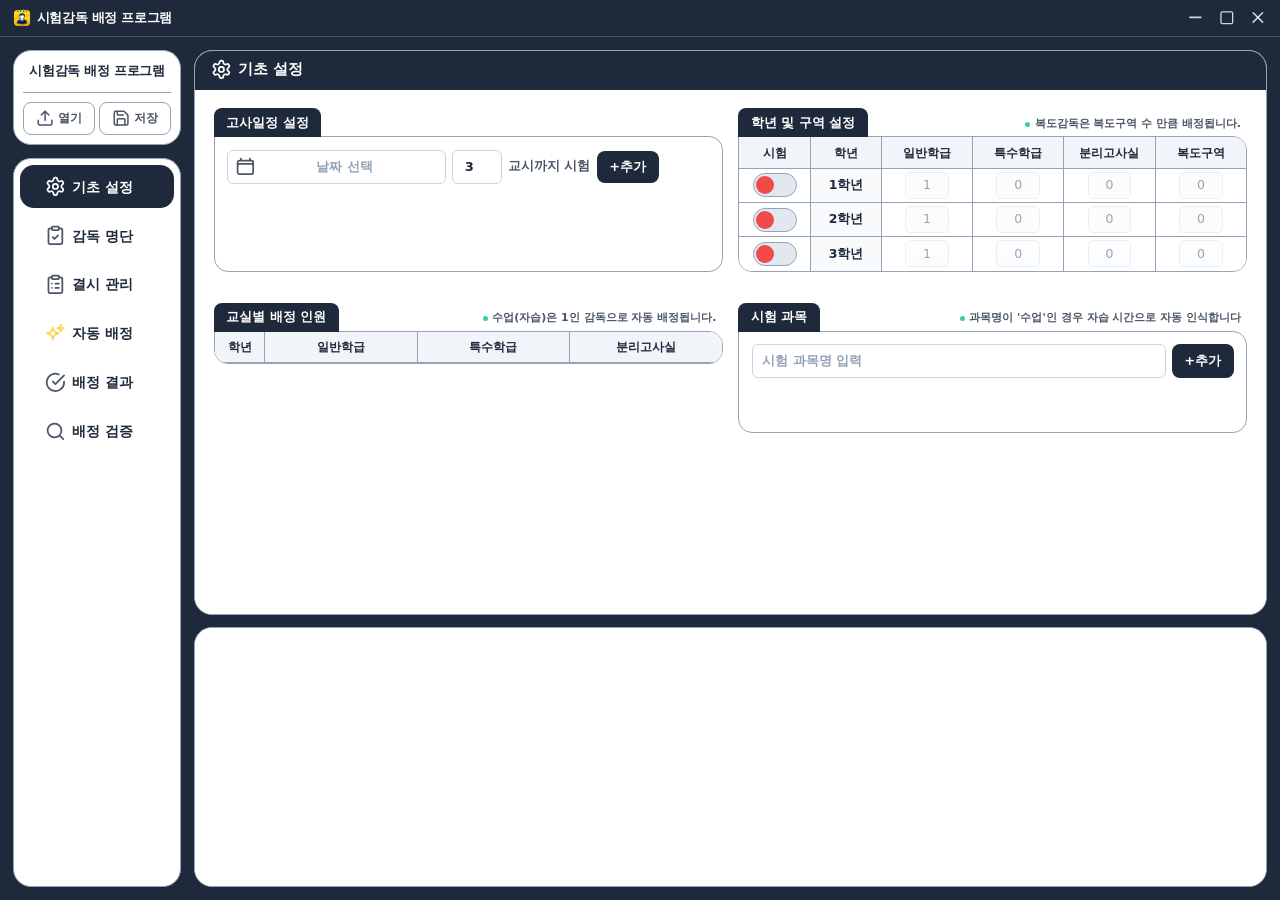
==== commit 484da861: "style: 자동 배정 메뉴를 다른 메뉴와 같은 모양으로, (중학교용) 문구 삭제 Co-Authored-By: Claude Opus 5.5 <noreply@anthropic.com" ====
--- a/index.html
+++ b/index.html
@@ -491,7 +491,6 @@
             <div class="bg-surface-0 rounded-2xl border border-line card-elev p-3 flex flex-col justify-between relative z-20 gap-2.5">
                 <div class="text-center leading-tight py-1">
                     <div class="font-extrabold text-[13px] tracking-tight whitespace-nowrap text-text-main">시험감독 배정 프로그램</div>
-                    <div class="font-semibold text-[11.5px] text-stone mt-0.5">(중학교용)</div>
                 </div>
 
                 <!-- 구분선 -->
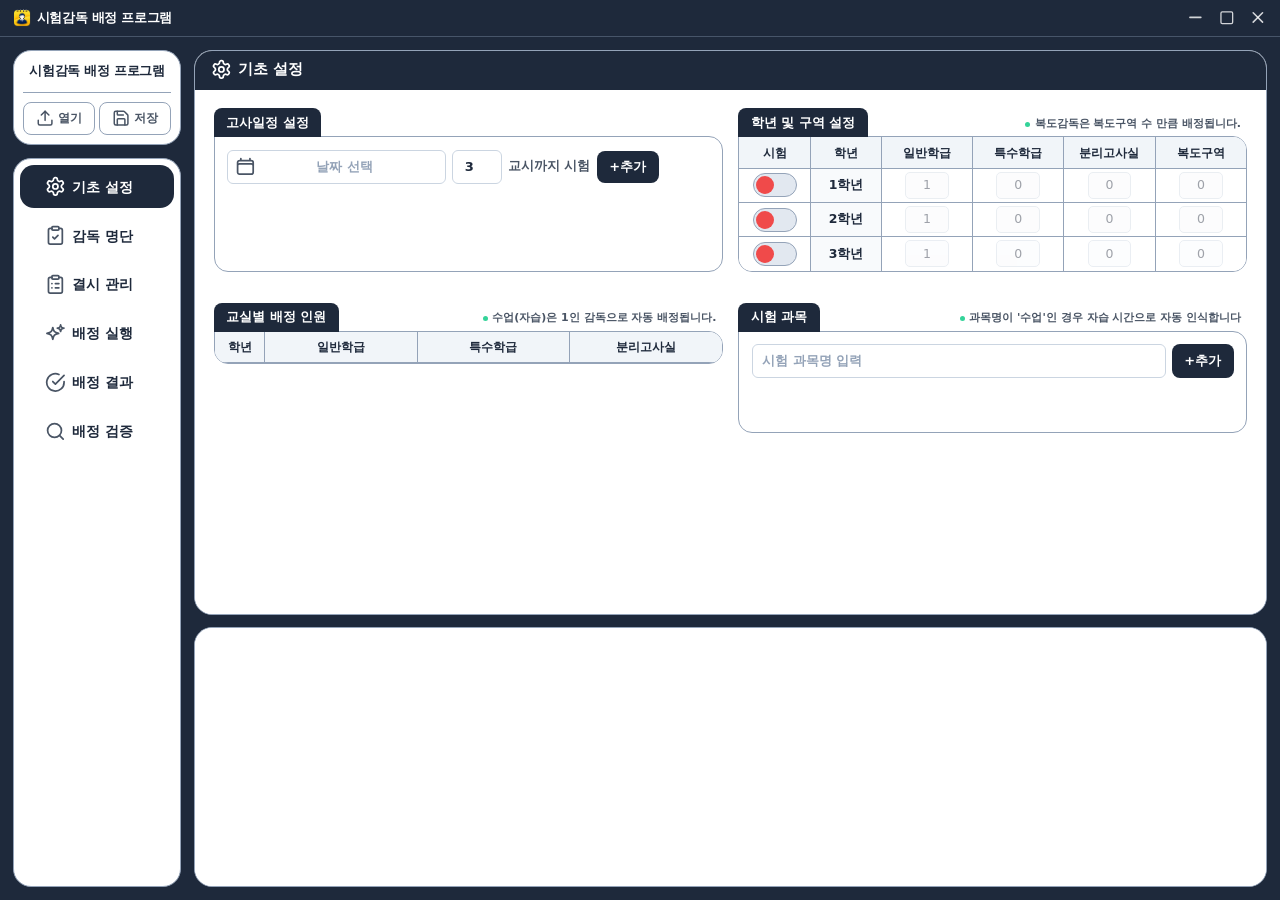
==== commit 93d5303c: "style: 메뉴 이름을 '배정 실행'으로, 아이콘 색을 다른 메뉴와 통일 Co-Authored-By: Claude Opus 5.5 <noreply@anthropic.com>" ====
--- a/index.html
+++ b/index.html
@@ -444,7 +444,7 @@
         <symbol id="i-upload" viewBox="0 0 24 24" fill="none" stroke="currentColor" stroke-width="2" stroke-linecap="round" stroke-linejoin="round"><path d="M21 15v4a2 2 0 0 1-2 2H5a2 2 0 0 1-2-2v-4"/><polyline points="17 8 12 3 7 8"/><line x1="12" x2="12" y1="3" y2="15"/></symbol>
         <symbol id="i-download" viewBox="0 0 24 24" fill="none" stroke="currentColor" stroke-width="2" stroke-linecap="round" stroke-linejoin="round"><path d="M21 15v4a2 2 0 0 1-2 2H5a2 2 0 0 1-2-2v-4"/><polyline points="7 10 12 15 17 10"/><line x1="12" x2="12" y1="15" y2="3"/></symbol>
         <symbol id="i-trash" viewBox="0 0 24 24" fill="none" stroke="currentColor" stroke-width="2" stroke-linecap="round" stroke-linejoin="round"><path d="M3 6h18"/><path d="M19 6v14c0 1-1 2-2 2H7c-1 0-2-1-2-2V6"/><path d="M8 6V4c0-1 1-2 2-2h4c1 0 2 1 2 2v2"/><line x1="10" x2="10" y1="11" y2="17"/><line x1="14" x2="14" y1="11" y2="17"/></symbol>
-        <symbol id="i-zap" viewBox="0 0 24 24" fill="none" stroke="#FCD34D" stroke-width="2" stroke-linecap="round" stroke-linejoin="round"><path d="M9.813 15.904 9 18.75l-.813-2.846a4.5 4.5 0 0 0-3.09-3.09L2.25 12l2.846-.813a4.5 4.5 0 0 0 3.09-3.09L9 5.25l.813 2.846a4.5 4.5 0 0 0 3.09 3.09L15.75 12l-2.846.813a4.5 4.5 0 0 0-3.09 3.09ZM18.259 8.715 18 9.75l-.259-1.035a3.375 3.375 0 0 0-2.455-2.456L14.25 6l1.036-.259a3.375 3.375 0 0 0 2.455-2.456L18 2.25l.259 1.035a3.375 3.375 0 0 0 2.456 2.456L21.75 6l-1.035.259a3.375 3.375 0 0 0-2.456 2.456Z"/></symbol>
+        <symbol id="i-zap" viewBox="0 0 24 24" fill="none" stroke="currentColor" stroke-width="2" stroke-linecap="round" stroke-linejoin="round"><path d="M9.813 15.904 9 18.75l-.813-2.846a4.5 4.5 0 0 0-3.09-3.09L2.25 12l2.846-.813a4.5 4.5 0 0 0 3.09-3.09L9 5.25l.813 2.846a4.5 4.5 0 0 0 3.09 3.09L15.75 12l-2.846.813a4.5 4.5 0 0 0-3.09 3.09ZM18.259 8.715 18 9.75l-.259-1.035a3.375 3.375 0 0 0-2.455-2.456L14.25 6l1.036-.259a3.375 3.375 0 0 0 2.455-2.456L18 2.25l.259 1.035a3.375 3.375 0 0 0 2.456 2.456L21.75 6l-1.035.259a3.375 3.375 0 0 0-2.456 2.456Z"/></symbol>
         <symbol id="i-settings" viewBox="0 0 24 24" fill="none" stroke="currentColor" stroke-width="2" stroke-linecap="round" stroke-linejoin="round"><path d="M12.22 2h-.44a2 2 0 0 0-2 2v.18a2 2 0 0 1-1 1.73l-.43.25a2 2 0 0 1-2 0l-.15-.08a2 2 0 0 0-2.73.73l-.22.38a2 2 0 0 0 .73 2.73l.15.1a2 2 0 0 1 1 1.72v.51a2 2 0 0 1-1 1.74l-.15.09a2 2 0 0 0-.73 2.73l.22.38a2 2 0 0 0 2.73.73l.15-.08a2 2 0 0 1 2 0l.43.25a2 2 0 0 1 1 1.73V20a2 2 0 0 0 2 2h.44a2 2 0 0 0 2-2v-.18a2 2 0 0 1 1-1.73l.43-.25a2 2 0 0 1 2 0l.15.08a2 2 0 0 0 2.73-.73l.22-.39a2 2 0 0 0-.73-2.73l-.15-.08a2 2 0 0 1-1-1.74v-.5a2 2 0 0 1 1-1.74l.15-.09a2 2 0 0 0 .73-2.73l-.22-.38a2 2 0 0 0-2.73-.73l-.15.08a2 2 0 0 1-2 0l-.43-.25a2 2 0 0 1-1-1.73V4a2 2 0 0 0-2-2z"/><circle cx="12" cy="12" r="3"/></symbol>
         <symbol id="i-sliders" viewBox="0 0 24 24" fill="none" stroke="currentColor" stroke-width="2" stroke-linecap="round" stroke-linejoin="round"><line x1="21" x2="14" y1="4" y2="4"/><line x1="10" x2="3" y1="4" y2="4"/><line x1="21" x2="12" y1="12" y2="12"/><line x1="8" x2="3" y1="12" y2="12"/><line x1="21" x2="16" y1="20" y2="20"/><line x1="12" x2="3" y1="20" y2="20"/><line x1="14" x2="14" y1="2" y2="6"/><line x1="8" x2="8" y1="10" y2="14"/><line x1="16" x2="16" y1="18" y2="22"/></symbol>
         <symbol id="i-clipboard-check" viewBox="0 0 24 24" fill="none" stroke="currentColor" stroke-width="2" stroke-linecap="round" stroke-linejoin="round"><rect width="8" height="4" x="8" y="2" rx="1" ry="1"/><path d="M16 4h2a2 2 0 0 1 2 2v14a2 2 0 0 1-2 2H6a2 2 0 0 1-2-2V6a2 2 0 0 1 2-2h2"/><path d="m9 14 2 2 4-4"/></symbol>
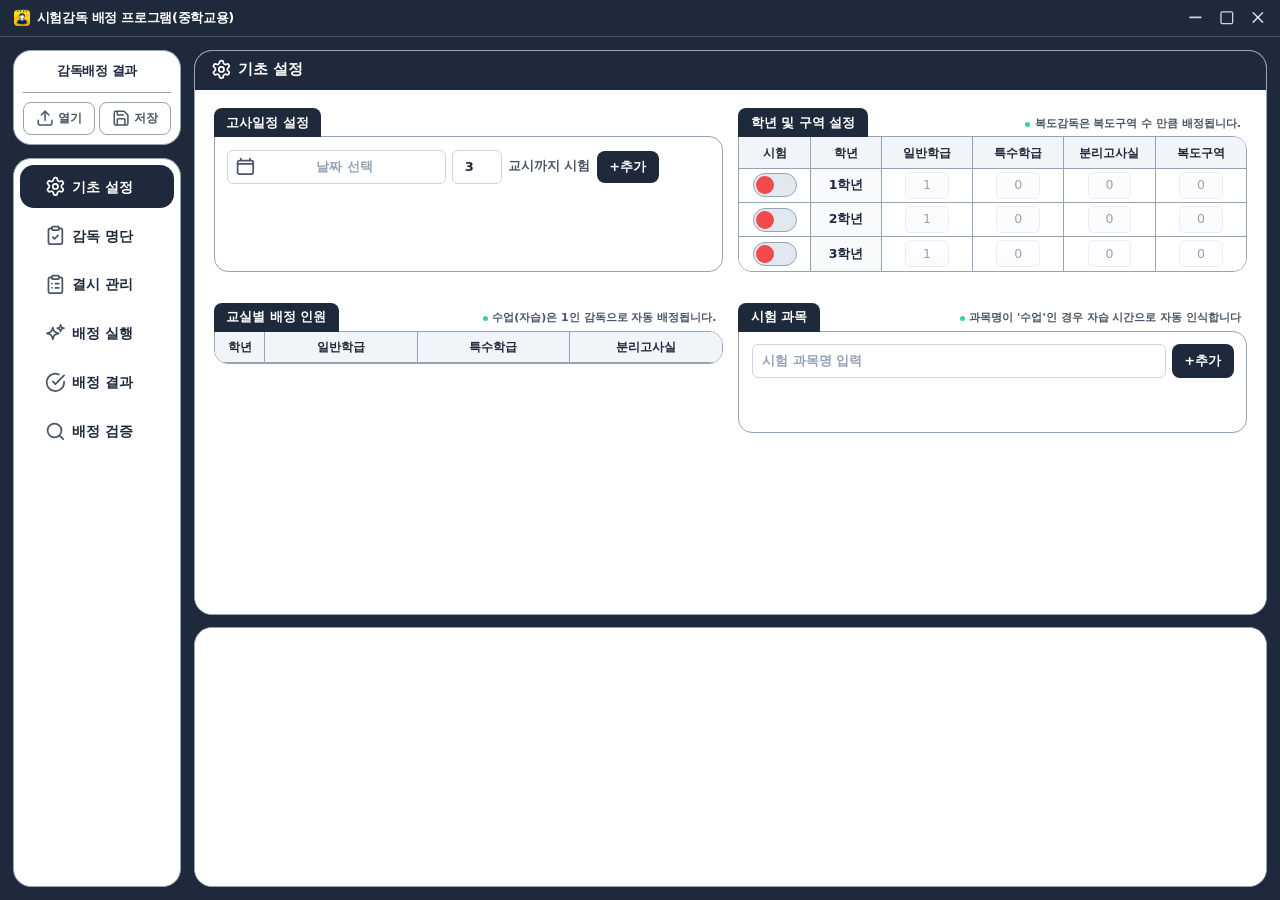
==== commit 01f2747c: "style: 사이드바 제목 '감독배정 결과', 타이틀바 '시험감독 배정 프로그램(중학교용)' Co-Authored-By: Claude Opus 5.5 <noreply@anthrop" ====
--- a/index.html
+++ b/index.html
@@ -467,7 +467,7 @@
          class="pywebview-drag-region sky text-chrome-text px-4 py-[8px] flex justify-between items-center text-[13px] flex-shrink-0 z-30">
         <span class="font-bold tracking-tight flex items-center gap-2">
             <img src="icon.png" alt="" class="w-[18px] h-[18px]" draggable="false">
-            시험감독 배정 프로그램
+            시험감독 배정 프로그램(중학교용)
         </span>
         <div class="flex items-center space-x-4">
             <button id="win-min" title="최소화" class="w-6 h-6 flex items-center justify-center text-chrome-text/80 hover:bg-white/20 hover:text-chrome-text rounded-md cursor-pointer transition-colors">
@@ -490,7 +490,7 @@
             <!-- [상단 사이드바 카드] 프로그램 이름 & 열기/저장 -->
             <div class="bg-surface-0 rounded-2xl border border-line card-elev p-3 flex flex-col justify-between relative z-20 gap-2.5">
                 <div class="text-center leading-tight py-1">
-                    <div class="font-extrabold text-[13px] tracking-tight whitespace-nowrap text-text-main">시험감독 배정 프로그램</div>
+                    <div class="font-extrabold text-[13px] tracking-tight whitespace-nowrap text-text-main">감독배정 결과</div>
                 </div>
 
                 <!-- 구분선 -->
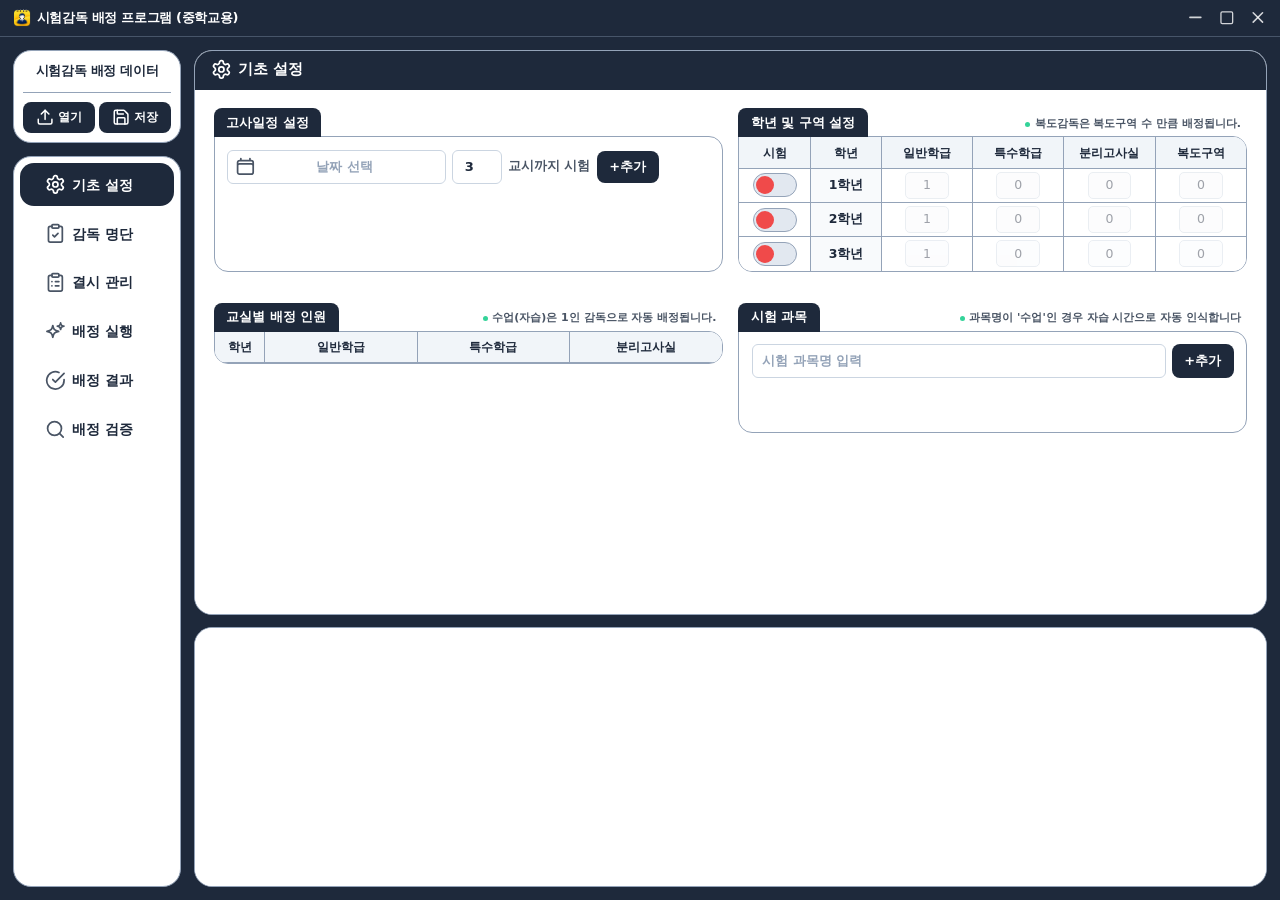
==== commit 627c04d9: "feat: 마지막 창 위치·크기 기억, 열기/저장 버튼 색, 제목 문구 수정 - 켤 때 최대화하지 않고 마지막에 쓰던 위치·크기(최대화 여부 포함)로 연다 - 저장된 위치가 연결된" ====
--- a/index.html
+++ b/index.html
@@ -467,7 +467,7 @@
          class="pywebview-drag-region sky text-chrome-text px-4 py-[8px] flex justify-between items-center text-[13px] flex-shrink-0 z-30">
         <span class="font-bold tracking-tight flex items-center gap-2">
             <img src="icon.png" alt="" class="w-[18px] h-[18px]" draggable="false">
-            시험감독 배정 프로그램(중학교용)
+            시험감독 배정 프로그램 (중학교용)
         </span>
         <div class="flex items-center space-x-4">
             <button id="win-min" title="최소화" class="w-6 h-6 flex items-center justify-center text-chrome-text/80 hover:bg-white/20 hover:text-chrome-text rounded-md cursor-pointer transition-colors">
@@ -490,7 +490,7 @@
             <!-- [상단 사이드바 카드] 프로그램 이름 & 열기/저장 -->
             <div class="bg-surface-0 rounded-2xl border border-line card-elev p-3 flex flex-col justify-between relative z-20 gap-2.5">
                 <div class="text-center leading-tight py-1">
-                    <div class="font-extrabold text-[13px] tracking-tight whitespace-nowrap text-text-main">감독배정 결과</div>
+                    <div class="font-extrabold text-[13px] tracking-tight whitespace-nowrap text-text-main">시험감독 배정 데이터</div>
                 </div>
 
                 <!-- 구분선 -->
@@ -501,7 +501,7 @@
                     <!-- 열기 -->
                     <div class="btn-tooltip-wrapper relative w-full">
                         <button id="btn-global-load"
-                                class="w-full py-2 px-1.5 flex items-center justify-center gap-1 rounded-lg border border-line bg-surface-0 hover:bg-surface-100 text-stone hover:text-text-main font-semibold text-[12px] transition-all cursor-pointer shadow-sm">
+                                class="w-full py-2 px-1.5 flex items-center justify-center gap-1 rounded-lg bg-[#1E293B] hover:bg-brand-500 text-white font-bold text-[12px] transition-all cursor-pointer shadow-sm">
                             <svg class="w-3.5 h-3.5 flex-shrink-0"><use href="#i-upload"/></svg>
                             <span>열기</span>
                         </button>
@@ -516,7 +516,7 @@
                     <!-- 저장 -->
                     <div class="btn-tooltip-wrapper relative w-full">
                         <button id="btn-global-save"
-                                class="w-full py-2 px-1.5 flex items-center justify-center gap-1 rounded-lg border border-line bg-surface-0 hover:bg-surface-100 text-stone hover:text-text-main font-semibold text-[12px] transition-all cursor-pointer shadow-sm">
+                                class="w-full py-2 px-1.5 flex items-center justify-center gap-1 rounded-lg bg-[#1E293B] hover:bg-brand-500 text-white font-bold text-[12px] transition-all cursor-pointer shadow-sm">
                             <svg class="w-3.5 h-3.5 flex-shrink-0"><use href="#i-save"/></svg>
                             <span>저장</span>
                         </button>
